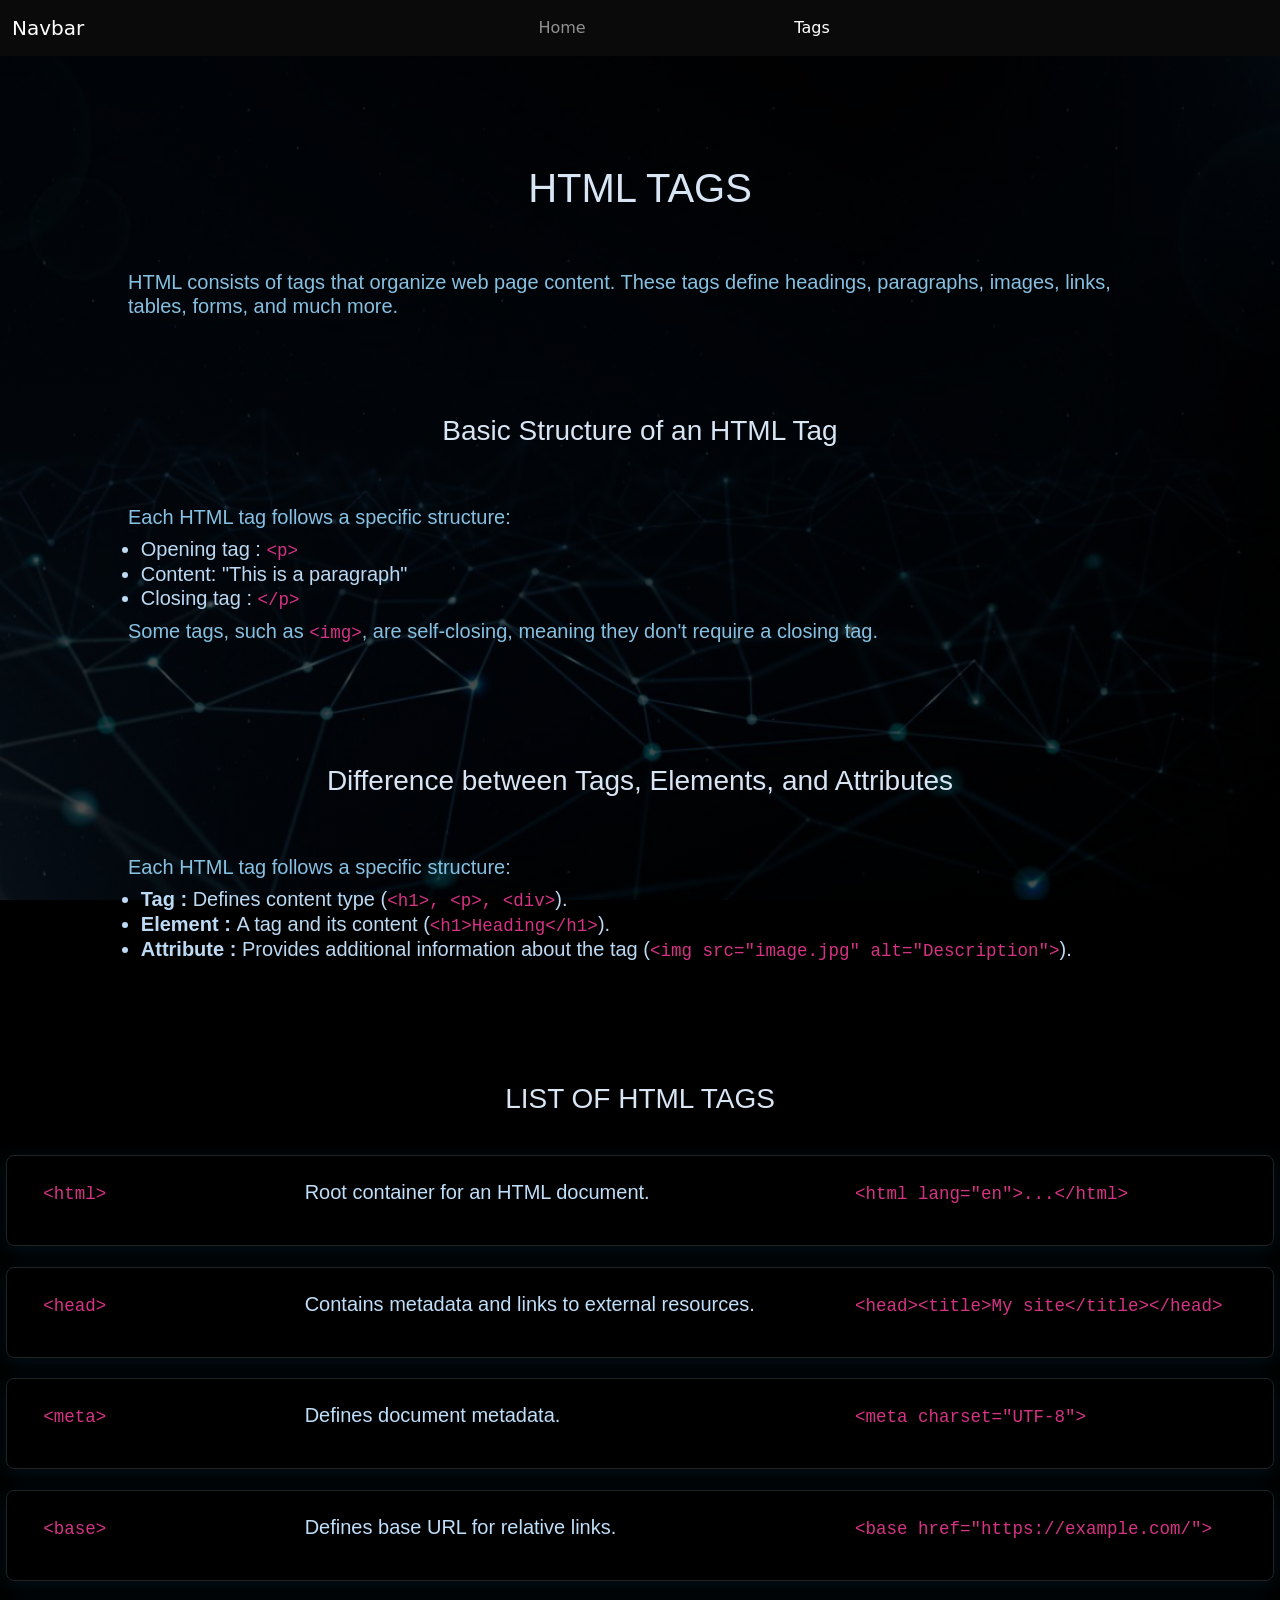
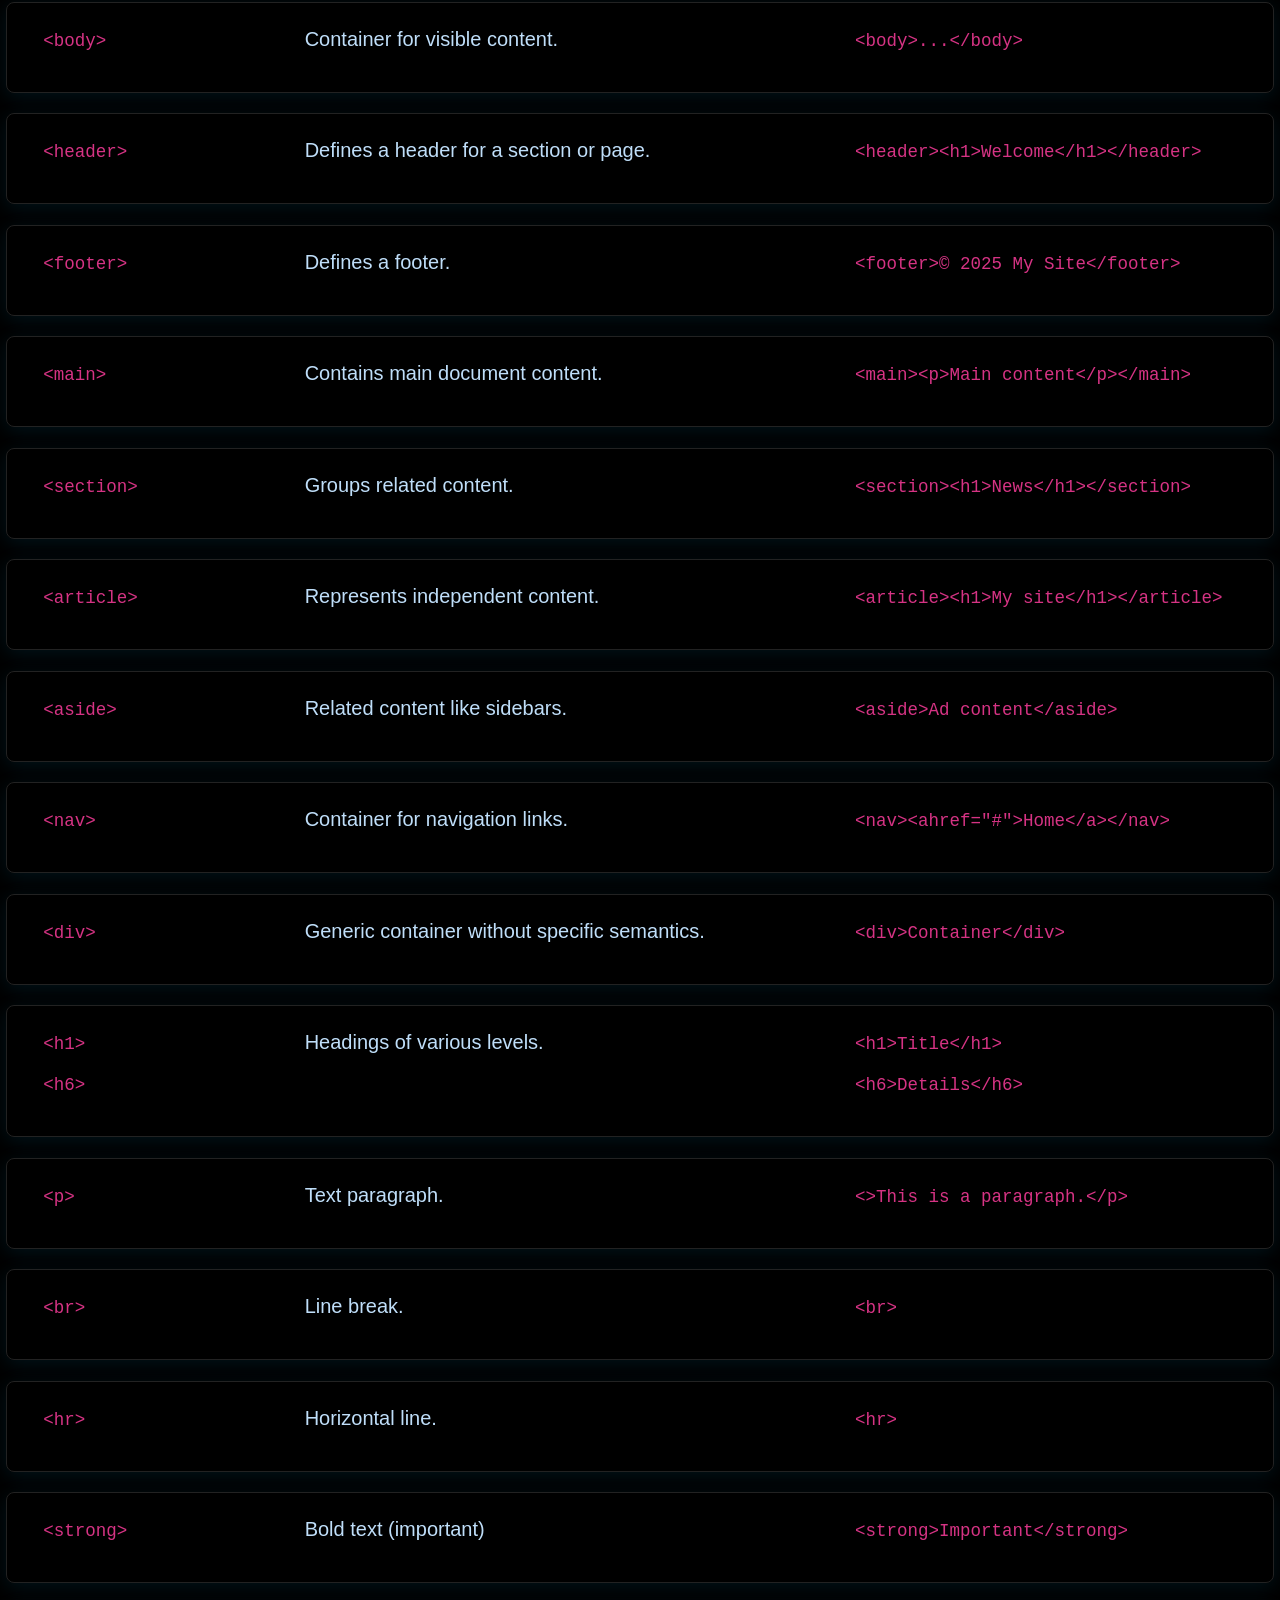
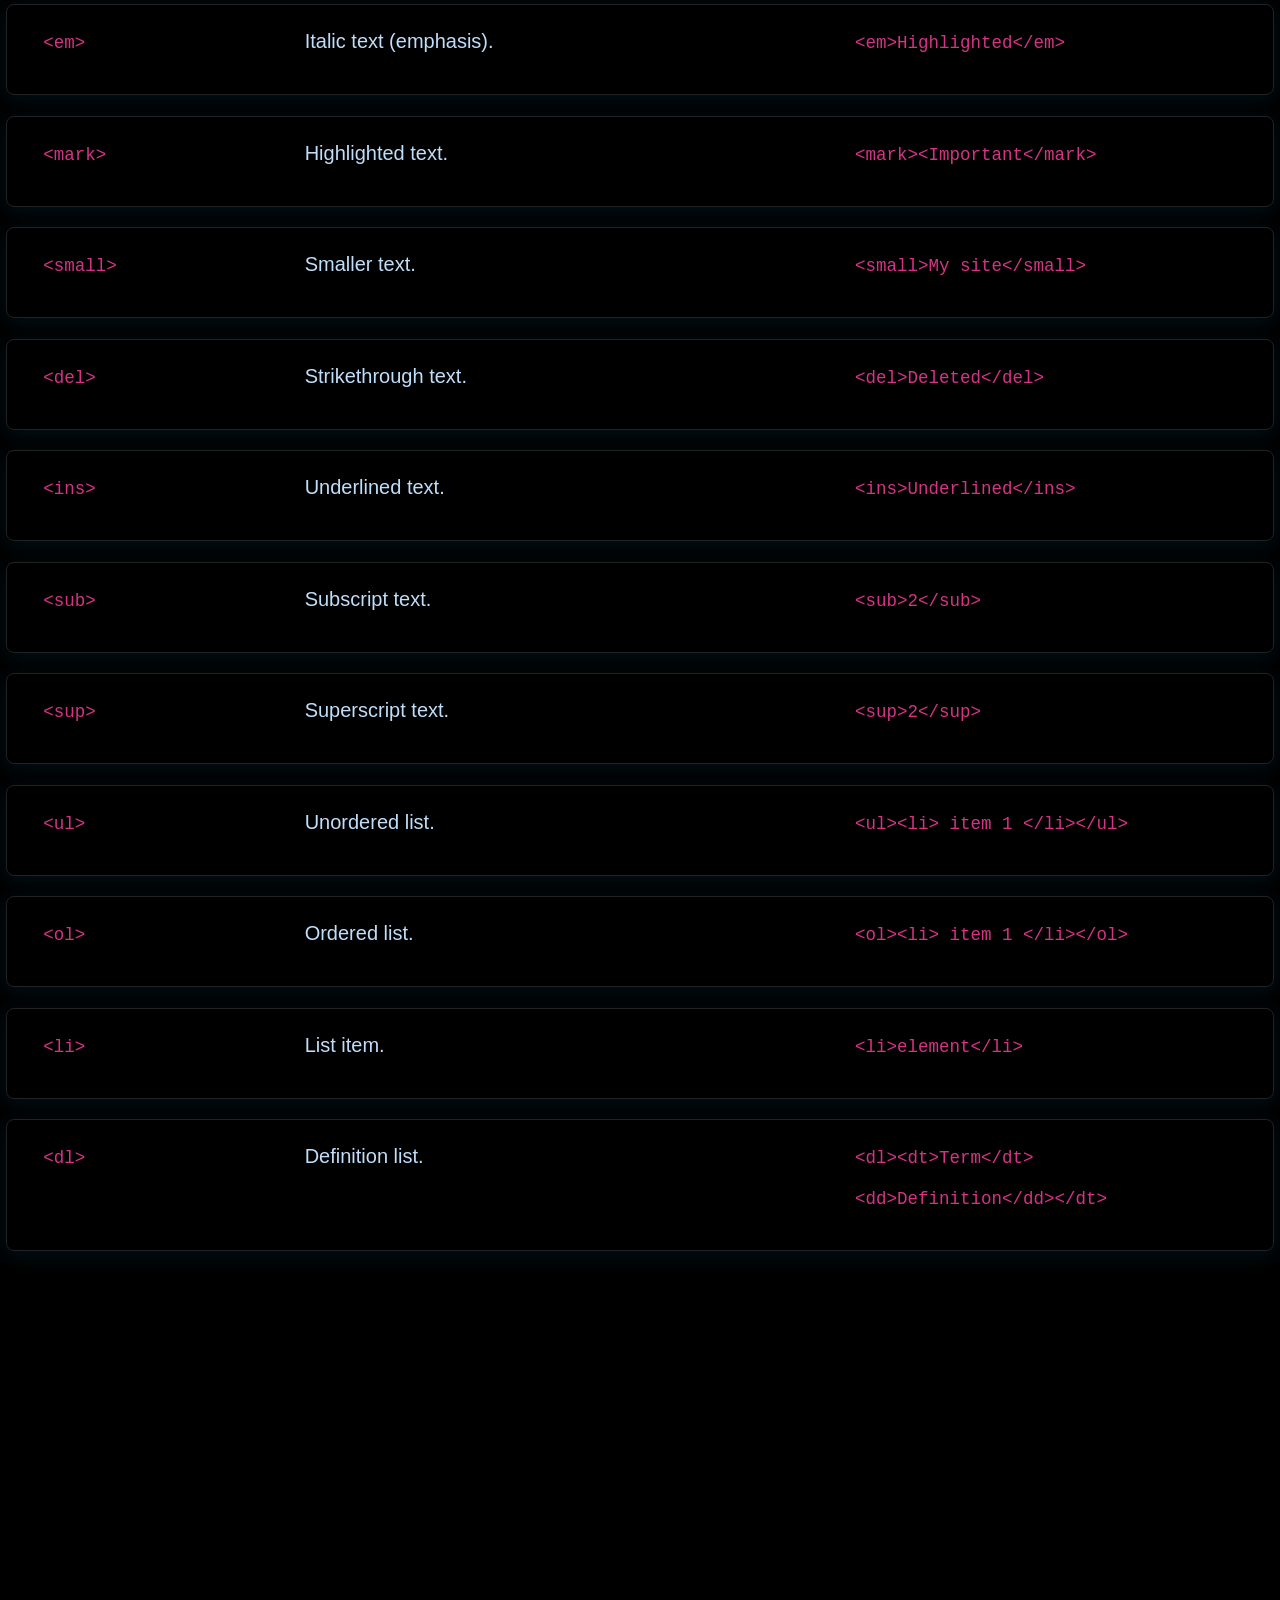
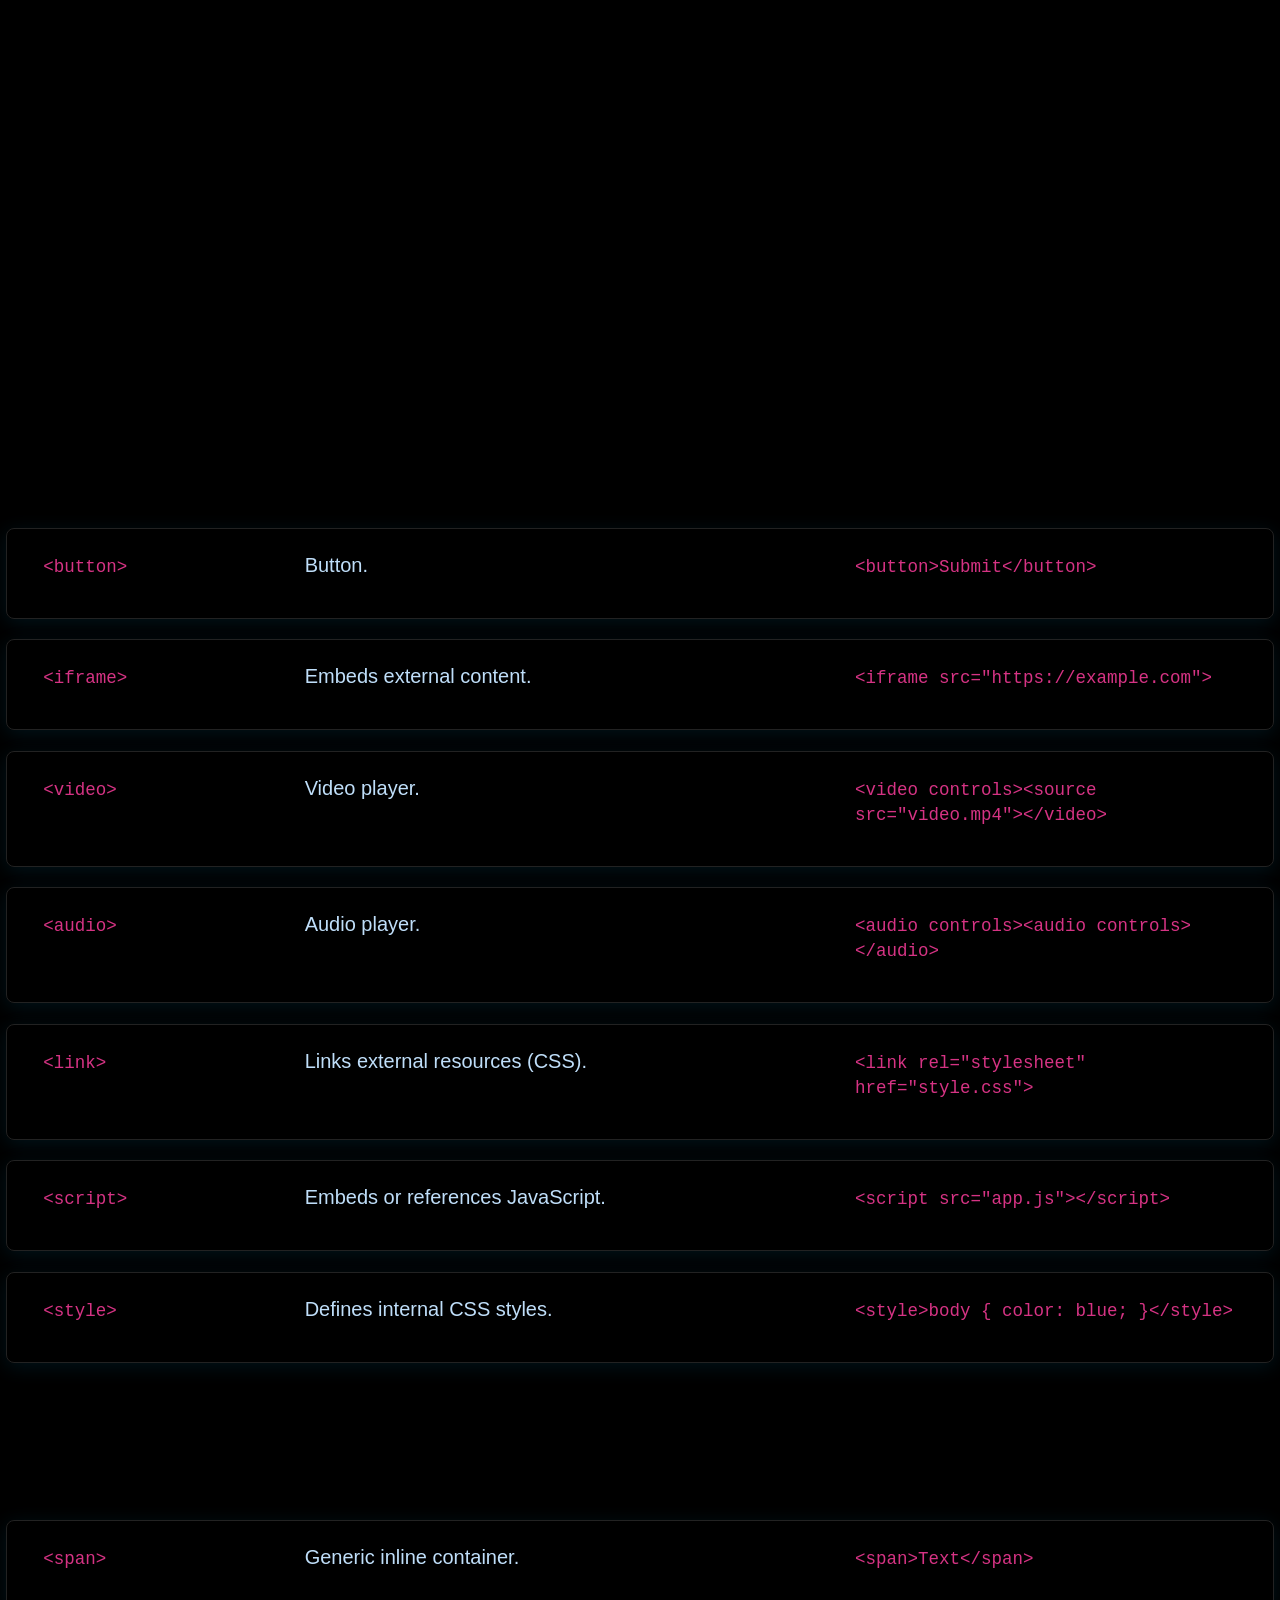
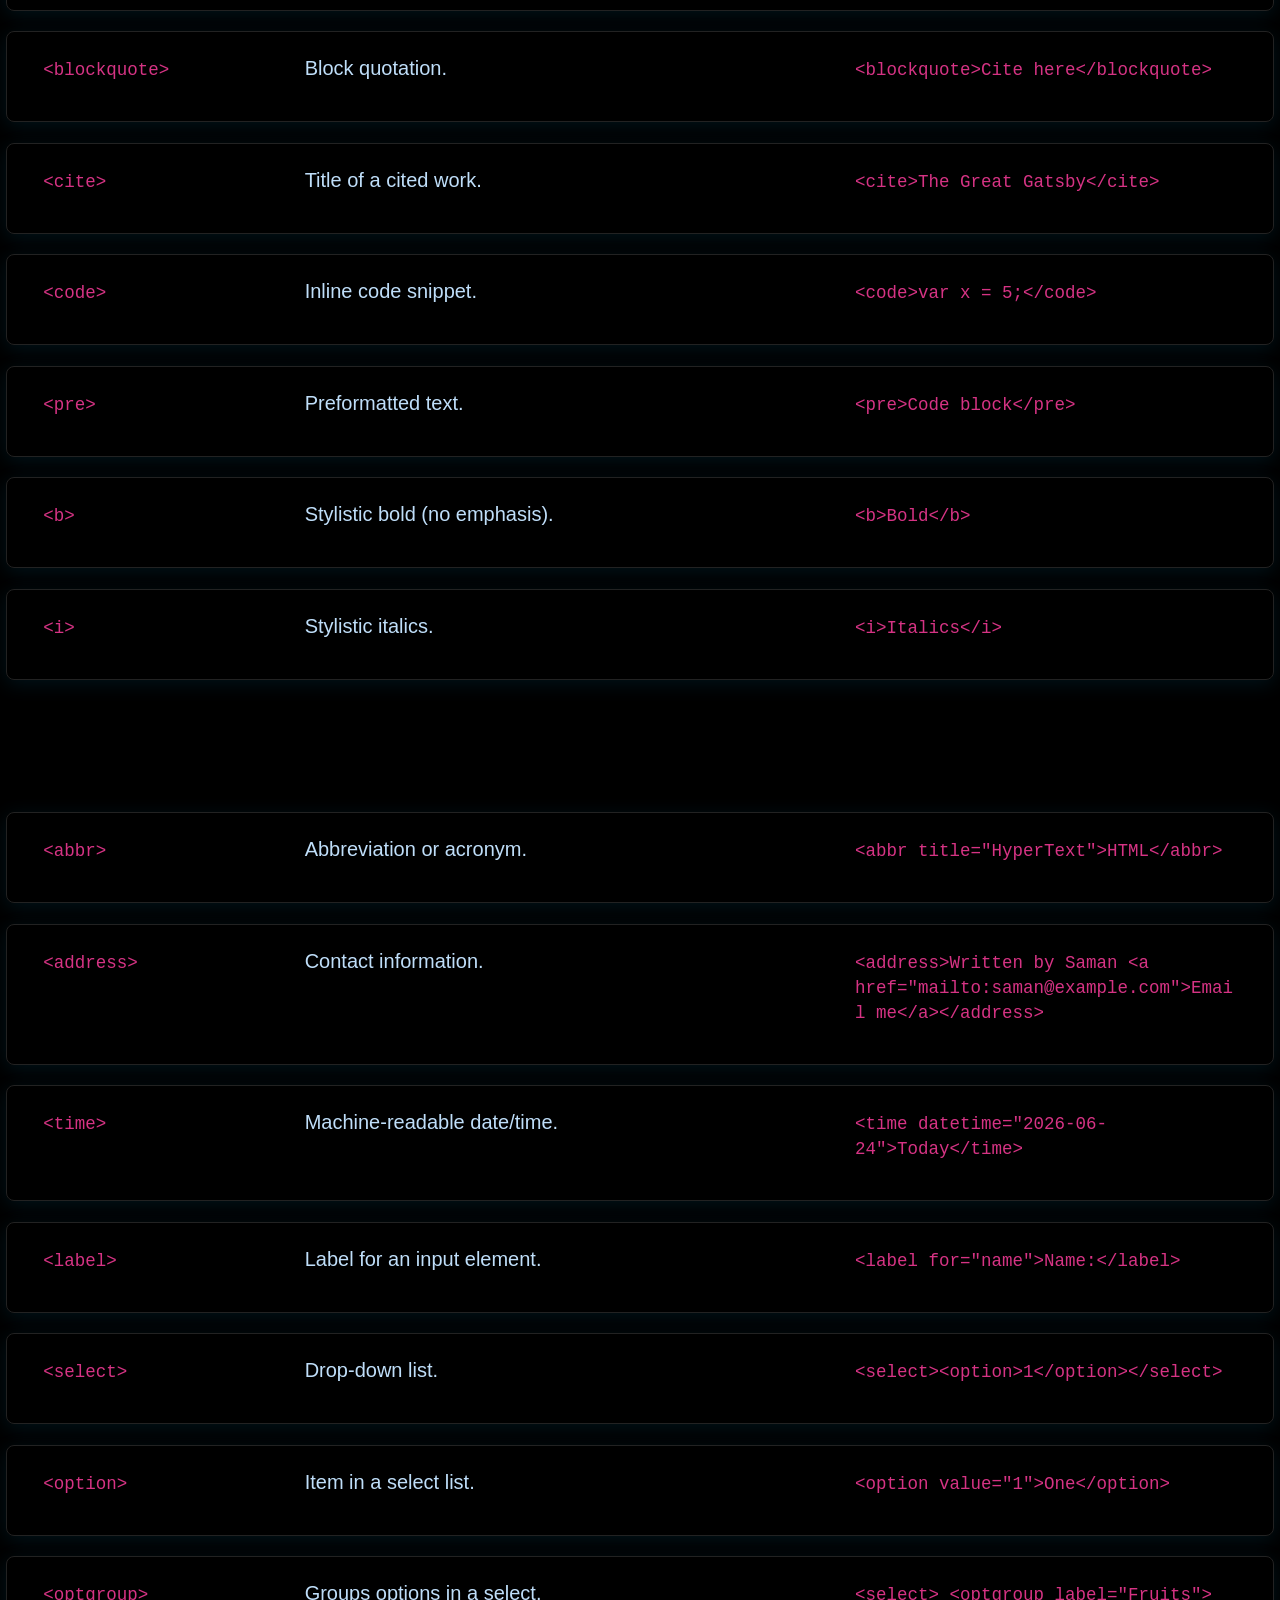
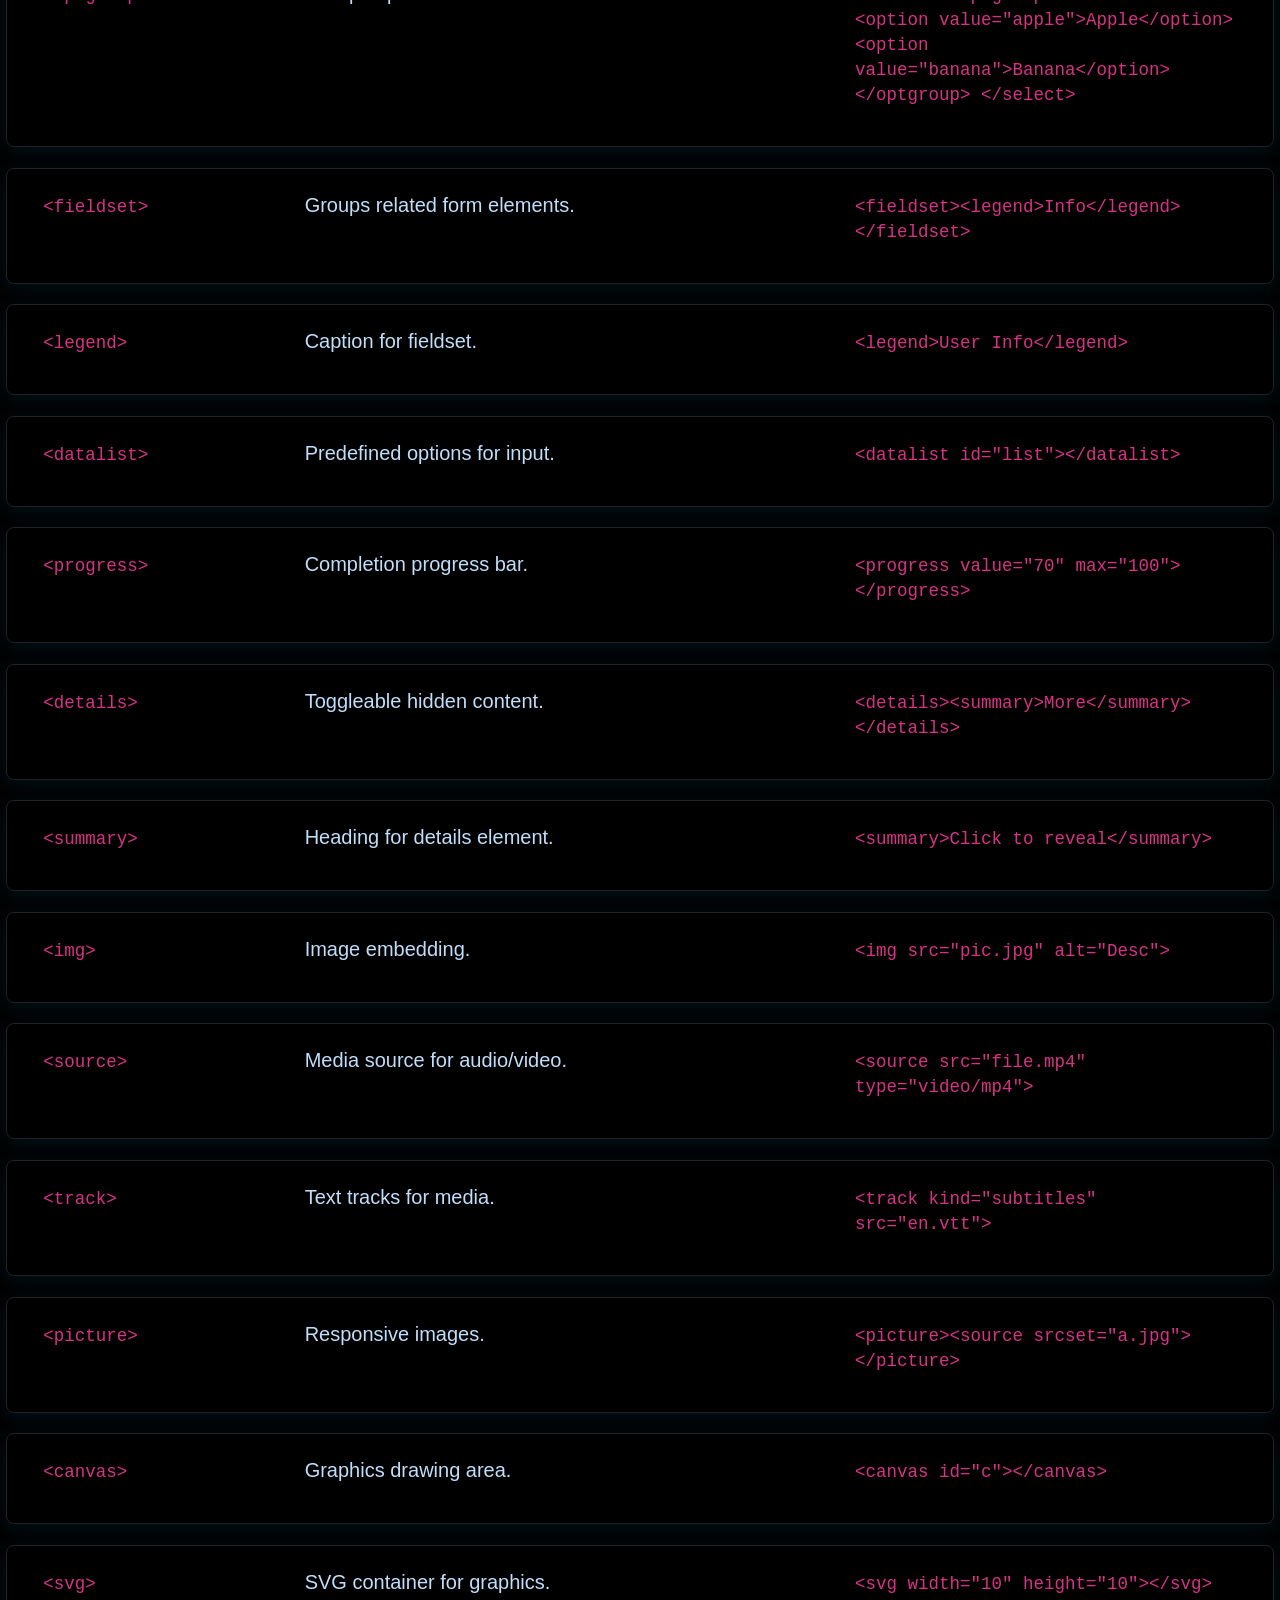
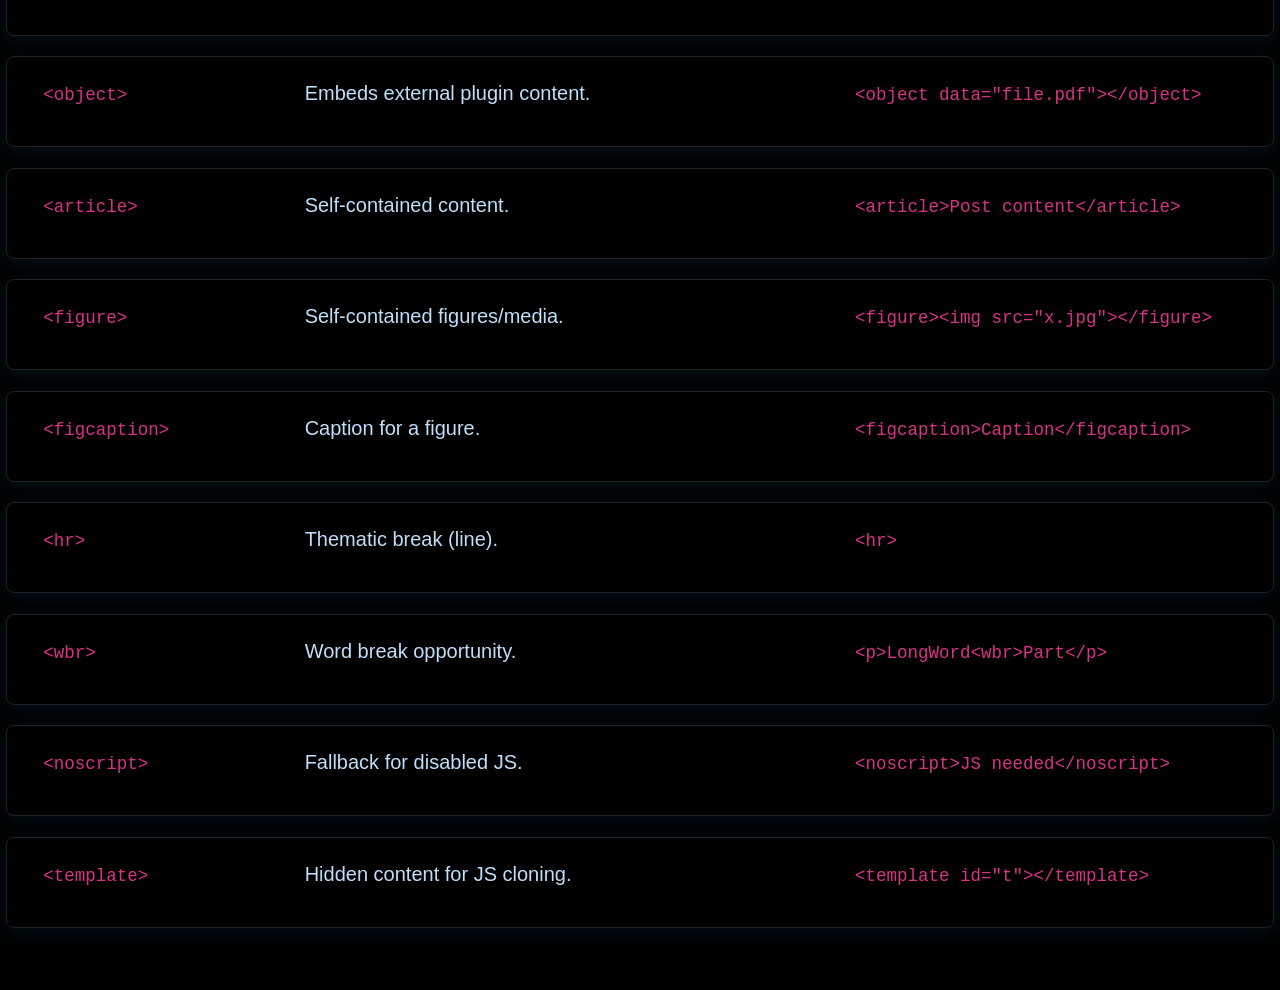
==== tags.html @ 02ecae85 "tag page" ====
<!DOCTYPE html>
<html lang="en">
<head>
    <meta charset="UTF-8">
    <meta name="viewport" content="width=device-width, initial-scale=1.0">
    <title>tags information</title>
    <link href="https://cdn.jsdelivr.net/npm/bootstrap@5.3.8/dist/css/bootstrap.min.css" rel="stylesheet" integrity="sha384-sRIl4kxILFvY47J16cr9ZwB07vP4J8+LH7qKQnuqkuIAvNWLzeN8tE5YBujZqJLB" crossorigin="anonymous">
    <link href="https://unpkg.com/aos@2.3.1/dist/aos.css" rel="stylesheet">
    <link rel="stylesheet" href="css/style.css">
</head>
<body class="tag-body">

    <nav class="navbar navbar-expand-lg navbar-dark my-custom-nav fixed-top">
    <div class="container-fluid">
        <a class="navbar-brand" href="#">Navbar</a>
        <button class="navbar-toggler" type="button" data-bs-toggle="collapse" data-bs-target="#navbarNav" aria-controls="navbarNav" aria-expanded="false" aria-label="Toggle navigation">
        <span class="navbar-toggler-icon"></span>
        </button>
        <div class="collapse navbar-collapse" id="navbarNav">
        <ul class="navbar-nav justify-content-around mx-auto nav-links-spaced">
            <li class="nav-item">
            <a class="nav-link" href="index.html">Home</a>
            </li>
            <li class="nav-item">
            <a  class="nav-link active" aria-current="page" href="#">Tags</a>
            </li>
        </ul>
        </div>
    </div>
    </nav>

<p class="h1 text-head-style">HTML TAGS</p>
<br>
<p class="h5 text-details-style">HTML consists of tags that organize web page content. These tags define headings, paragraphs, images, links, tables, forms, and much more.</p>

<br>

<p class="h3 text-head-style">Basic Structure of an HTML Tag</p>
<br>
<p class="h5 text-details-style">Each HTML tag follows a specific structure:</p>
<ul style="padding-left: 11%; color: rgb(188, 218, 244);" class="h5 text-details-style">
              <li>
                Opening tag : <code> &lt;p></code>
              </li>
              <li>
                Content: "This is a paragraph"
              </li>
              <li>
                Closing tag : <code> &lt;/p></code>
              </li>
</ul>
<p class="h5 text-details-style">Some tags, such as <code>&lt;img></code>, are self-closing, meaning they don't require a closing tag.</p>

<br>
<br>


<p class="h3 text-head-style">Difference between Tags, Elements, and Attributes</p>
<br>
<p class="h5 text-details-style">Each HTML tag follows a specific structure:</p>
<ul style="padding-left: 11%; color: rgb(188, 218, 244);" class="h5 text-details-style">
              <li>
                <b>Tag : </b> Defines content type (<code>&lt;h1>, &lt;p>, &lt;div></code>).
              </li>
              <li>
                <b>Element : </b> A tag and its content (<code>&lt;h1>Heading&lt;/h1></code>).
              </li>
              <li>
                <b>Attribute : </b>Provides additional information about the tag (<code>&lt;img src="image.jpg" alt="Description"></code>).
              </li>
</ul>

<br>
<br>

<p class="h3 text-head-style">LIST OF HTML TAGS</p>


 <div class="container-fluid">
     <div style="padding: 0.5%;">
     <div class="row glow-card-col p-4 rounded-3 h-100 h5" data-aos="zoom-in">
      <div class="col col-lg-2">
            <p ><code>&lt;html></code></p>	
       </div>
       <div class="col col-lg-6">
         <p class="text-details-style" style="color: rgb(191, 222, 249);">Root container for an HTML document.</p>
       </div>
       <div class="col col-lg-4">
         <p><code>&lt;html lang="en">...&lt;/html></code></p>
       </div>

     </div>
  </div>
  </div>

  

<div class="container-fluid">
  <div style="padding: 0.5%;">
    <div class="row glow-card-col p-4 rounded-3 h-100 h5" data-aos="zoom-in">
      <div class="col col-lg-2">
            <p ><code>&lt;head></code></p>	
       </div>
       <div class="col col-lg-6">
         <p class="text-details-style" style="color: rgb(191, 222, 249);">
            Contains metadata and links to external resources.
        </p>
       </div>
       <div class="col col-lg-4">
         <p><code>&lt;head>&lt;title>My site&lt;/title>&lt;/head></code></p>
       </div>

    </div>
  </div>

  </div>
  


  

<div class="container-fluid">
  <div style="padding: 0.5%;">
    <div class="row glow-card-col p-4 rounded-3 h-100 h5" data-aos="zoom-in">
      <div class="col col-lg-2">
            <p ><code>&lt;meta></code></p>	
       </div>
       <div class="col col-lg-6">
         <p class="text-details-style" style="color: rgb(191, 222, 249);">
           Defines document metadata.
        </p>
       </div>
       <div class="col col-lg-4">
         <p><code>&lt;meta charset="UTF-8"></code></p>
       </div>

    </div>
  </div>

  </div>
  

  
  

<div class="container-fluid">
  <div style="padding: 0.5%;">
    <div class="row glow-card-col p-4 rounded-3 h-100 h5" data-aos="zoom-in">
      <div class="col col-lg-2">
            <p ><code>&lt;base></code></p>	
       </div>
       <div class="col col-lg-6">
         <p class="text-details-style" style="color: rgb(191, 222, 249);">
            Defines base URL for relative links.
        </p>
       </div>
       <div class="col col-lg-4">
         <p><code>&lt;base href="https://example.com/"></code></p>
       </div>

    </div>
  </div>

  </div>
  

  
  

<div class="container-fluid">
  <div style="padding: 0.5%;">
    <div class="row glow-card-col p-4 rounded-3 h-100 h5" data-aos="zoom-in">
      <div class="col col-lg-2">
            <p ><code>&lt;body></code></p>	
       </div>
       <div class="col col-lg-6">
         <p class="text-details-style" style="color: rgb(191, 222, 249);">
            Container for visible content.
        </p>
       </div>
       <div class="col col-lg-4">
         <p><code>&lt;body>...&lt;/body></code></p>
       </div>

    </div>
  </div>

  </div>
  

  
  

<div class="container-fluid">
  <div style="padding: 0.5%;">
    <div class="row glow-card-col p-4 rounded-3 h-100 h5" data-aos="zoom-in">
      <div class="col col-lg-2">
            <p ><code>&lt;header></code></p>	
       </div>
       <div class="col col-lg-6">
         <p class="text-details-style" style="color: rgb(191, 222, 249);">
            Defines a header for a section or page.
        </p>
       </div>
       <div class="col col-lg-4">
         <p><code>&lt;header>&lt;h1>Welcome&lt;/h1>&lt;/header></code></p>
       </div>

    </div>
  </div>

  </div>
  

  
  

<div class="container-fluid">
  <div style="padding: 0.5%;">
    <div class="row glow-card-col p-4 rounded-3 h-100 h5" data-aos="zoom-in">
      <div class="col col-lg-2">
            <p ><code>&lt;footer></code></p>	
       </div>
       <div class="col col-lg-6">
         <p class="text-details-style" style="color: rgb(191, 222, 249);">
            Defines a footer.
        </p>
       </div>
       <div class="col col-lg-4">
         <p><code>&lt;footer>© 2025 My Site&lt;/footer></code></p>
       </div>

    </div>
  </div>

  </div>
  

  
  
        

<div class="container-fluid">
  <div style="padding: 0.5%;">
    <div class="row glow-card-col p-4 rounded-3 h-100 h5" data-aos="zoom-in">
      <div class="col col-lg-2">
            <p ><code>&lt;main></code></p>	
       </div>
       <div class="col col-lg-6">
         <p class="text-details-style" style="color: rgb(191, 222, 249);">
            Contains main document content.
       </div>
       <div class="col col-lg-4"> 
        <p><code>&lt;main>&lt;p>Main content&lt;/p>&lt;/main></code></p>
       </div>

    </div>
  </div>

  </div>
  

<div class="container-fluid">
  <div style="padding: 0.5%;">
    <div class="row glow-card-col p-4 rounded-3 h-100 h5" data-aos="zoom-in">
      <div class="col col-lg-2">
            <p ><code>&lt;section></code></p>	
       </div>
       <div class="col col-lg-6">
         <p class="text-details-style" style="color: rgb(191, 222, 249);">
            Groups related content.
        </p>
       </div>
       <div class="col col-lg-4">
         <p><code>&lt;section>&lt;h1>News&lt;/h1>&lt;/section></code></p>
       </div>

    </div>
  </div>

  </div>
  

<div class="container-fluid">
  <div style="padding: 0.5%;">
    <div class="row glow-card-col p-4 rounded-3 h-100 h5" data-aos="zoom-in">
      <div class="col col-lg-2">
            <p ><code>&lt;article></code></p>	
       </div>
       <div class="col col-lg-6">
         <p class="text-details-style" style="color: rgb(191, 222, 249);">
            Represents independent content.
        </p>
       </div>
       <div class="col col-lg-4">
         <p><code>&lt;article>&lt;h1>My site&lt;/h1>&lt;/article></code></p>
       </div>

    </div>
  </div>

  </div>
  

  
<div class="container-fluid">
  <div style="padding: 0.5%;">
    <div class="row glow-card-col p-4 rounded-3 h-100 h5" data-aos="zoom-in">
      <div class="col col-lg-2">
            <p ><code>&lt;aside></code></p>	
       </div>
       <div class="col col-lg-6">
         <p class="text-details-style" style="color: rgb(191, 222, 249);">
           Related content like sidebars.
        </p>
       </div>
       <div class="col col-lg-4">
         <p><code>&lt;aside>Ad content&lt;/aside></code></p>
       </div>

    </div>
  </div>

  </div>
  

  
<div class="container-fluid">
  <div style="padding: 0.5%;">
    <div class="row glow-card-col p-4 rounded-3 h-100 h5" data-aos="zoom-in">
      <div class="col col-lg-2">
            <p ><code>&lt;nav></code></p>	
       </div>
       <div class="col col-lg-6">
         <p class="text-details-style" style="color: rgb(191, 222, 249);">
            Container for navigation links.
        </p>
       </div>
       <div class="col col-lg-4">
         <p><code>&lt;nav>&lt;ahref="#">Home&lt;/a>&lt;/nav></code></p>
       </div>

    </div>
  </div>

  </div>
  

  
<div class="container-fluid">
  <div style="padding: 0.5%;">
    <div class="row glow-card-col p-4 rounded-3 h-100 h5" data-aos="zoom-in">
      <div class="col col-lg-2">
            <p ><code>&lt;div></code></p>	
       </div>
       <div class="col col-lg-6">
         <p class="text-details-style" style="color: rgb(191, 222, 249);">
            Generic container without specific semantics.
        </p>
       </div>
       <div class="col col-lg-4">
         <p><code>&lt;div>Container&lt;/div></code></p>
       </div>

    </div>
  </div>

  </div>
  

  
<div class="container-fluid">
  <div style="padding: 0.5%;">
    <div class="row glow-card-col p-4 rounded-3 h-100 h5" data-aos="zoom-in">
      <div class="col col-lg-2">
            <p ><code>&lt;h1></code></p>	
            <p ><code>&lt;h6></code></p>	
       </div>
       <div class="col col-lg-6">
         <p class="text-details-style" style="color: rgb(191, 222, 249);">
           Headings of various levels.	
        </p>
       </div>
       <div class="col col-lg-4">
         <p><code>&lt;h1>Title&lt;/h1></code></p>
         <p><code>&lt;h6>Details&lt;/h6></code></p>
       </div>

    </div>
  </div>

  </div>
  

  
<div class="container-fluid">
  <div style="padding: 0.5%;">
    <div class="row glow-card-col p-4 rounded-3 h-100 h5" data-aos="zoom-in">
      <div class="col col-lg-2">
            <p ><code>&lt;p></code></p>	
       </div>
       <div class="col col-lg-6">
         <p class="text-details-style" style="color: rgb(191, 222, 249);">
           Text paragraph.
        </p>
       </div>
       <div class="col col-lg-4">
         <p><code>&lt;>This is a paragraph.&lt;/p></code></p>
       </div>

    </div>
  </div>

  </div>
  

  
<div class="container-fluid">
  <div style="padding: 0.5%;">
    <div class="row glow-card-col p-4 rounded-3 h-100 h5" data-aos="zoom-in">
      <div class="col col-lg-2">
            <p ><code>&lt;br></code></p>	
       </div>
       <div class="col col-lg-6">
         <p class="text-details-style" style="color: rgb(191, 222, 249);">
            Line break.
        </p>
       </div>
       <div class="col col-lg-4">
            <p ><code>&lt;br></code></p>	
       </div>

    </div>
  </div>

  </div>
  

  
<div class="container-fluid">
  <div style="padding: 0.5%;">
    <div class="row glow-card-col p-4 rounded-3 h-100 h5" data-aos="zoom-in">
      <div class="col col-lg-2">
            <p ><code>&lt;hr></code></p>	
       </div>
       <div class="col col-lg-6">
         <p class="text-details-style" style="color: rgb(191, 222, 249);">
            Horizontal line.
        </p>
       </div>
       <div class="col col-lg-4">
            <p ><code>&lt;hr></code></p>
       </div>

    </div>
  </div>

  </div>
  

  
<div class="container-fluid">
  <div style="padding: 0.5%;">
    <div class="row glow-card-col p-4 rounded-3 h-100 h5" data-aos="zoom-in">
      <div class="col col-lg-2">
            <p ><code>&lt;strong></code></p>	
       </div>
       <div class="col col-lg-6">
         <p class="text-details-style" style="color: rgb(191, 222, 249);">
            Bold text (important)
        </p>
       </div>
       <div class="col col-lg-4">
         <p><code>&lt;strong>Important&lt;/strong></code></p>
       </div>

    </div>
  </div>

  </div>
  


<div class="container-fluid">
  <div style="padding: 0.5%;">
    <div class="row glow-card-col p-4 rounded-3 h-100 h5" data-aos="zoom-in">
      <div class="col col-lg-2">
            <p ><code>&lt;em></code></p>	
       </div>
       <div class="col col-lg-6">
         <p class="text-details-style" style="color: rgb(191, 222, 249);">
            	Italic text (emphasis).
        </p>
       </div>
       <div class="col col-lg-4">
         <p><code>&lt;em>Highlighted&lt;/em></code></p>
       </div>

    </div>
  </div>

  </div>
  


  

<div class="container-fluid">
  <div style="padding: 0.5%;">
    <div class="row glow-card-col p-4 rounded-3 h-100 h5" data-aos="zoom-in">
      <div class="col col-lg-2">
            <p ><code>&lt;mark></code></p>	
       </div>
       <div class="col col-lg-6">
         <p class="text-details-style" style="color: rgb(191, 222, 249);">
            Highlighted text.
        </p>
       </div>
       <div class="col col-lg-4">
         <p><code>&lt;mark>&lt;Important&lt;/mark></code></p>
       </div>

    </div>
  </div>

  </div>
  


  

<div class="container-fluid">
  <div style="padding: 0.5%;">
    <div class="row glow-card-col p-4 rounded-3 h-100 h5" data-aos="zoom-in">
      <div class="col col-lg-2">
            <p ><code>&lt;small></code></p>	
       </div>
       <div class="col col-lg-6">
         <p class="text-details-style" style="color: rgb(191, 222, 249);">
            Smaller text.
        </p>
       </div>
       <div class="col col-lg-4">
         <p><code>&lt;small>My site&lt;/small></code></p>
       </div>

    </div>
  </div>

  </div>
  


  

<div class="container-fluid">
  <div style="padding: 0.5%;">
    <div class="row glow-card-col p-4 rounded-3 h-100 h5" data-aos="zoom-in">
      <div class="col col-lg-2">
            <p ><code>&lt;del></code></p>	
       </div>
       <div class="col col-lg-6">
         <p class="text-details-style" style="color: rgb(191, 222, 249);">
            Strikethrough text.
        </p>
       </div>
       <div class="col col-lg-4">
         <p><code>&lt;del>Deleted&lt;/del></code></p>
       </div>

    </div>
  </div>

  </div>
  


  

<div class="container-fluid">
  <div style="padding: 0.5%;">
    <div class="row glow-card-col p-4 rounded-3 h-100 h5" data-aos="zoom-in">
      <div class="col col-lg-2">
            <p ><code>&lt;ins></code></p>	
       </div>
       <div class="col col-lg-6">
         <p class="text-details-style" style="color: rgb(191, 222, 249);">
            Underlined text.
        </p>
       </div>
       <div class="col col-lg-4">
         <p><code>&lt;ins>Underlined&lt;/ins></code></p>
       </div>

    </div>
  </div>

  </div>
  


  

<div class="container-fluid">
  <div style="padding: 0.5%;">
    <div class="row glow-card-col p-4 rounded-3 h-100 h5" data-aos="zoom-in">
      <div class="col col-lg-2">
            <p ><code>&lt;sub></code></p>	
       </div>
       <div class="col col-lg-6">
         <p class="text-details-style" style="color: rgb(191, 222, 249);">
            Subscript text.
        </p>
       </div>
       <div class="col col-lg-4">
         <p><code>&lt;sub>2&lt;/sub></code></p>
       </div>

    </div>
  </div>

  </div>
  


  

<div class="container-fluid">
  <div style="padding: 0.5%;">
    <div class="row glow-card-col p-4 rounded-3 h-100 h5" data-aos="zoom-in">
      <div class="col col-lg-2">
            <p ><code>&lt;sup></code></p>	
       </div>
       <div class="col col-lg-6">
         <p class="text-details-style" style="color: rgb(191, 222, 249);">
           Superscript text.
        </p>
       </div>
       <div class="col col-lg-4">
         <p><code>&lt;sup>2&lt;/sup></code></p>
       </div>

    </div>
  </div>

  </div>
  


  

<div class="container-fluid">
  <div style="padding: 0.5%;">
    <div class="row glow-card-col p-4 rounded-3 h-100 h5" data-aos="zoom-in">
      <div class="col col-lg-2">
            <p ><code>&lt;ul></code></p>	
       </div>
       <div class="col col-lg-6">
         <p class="text-details-style" style="color: rgb(191, 222, 249);">
           Unordered list.
        </p>
       </div>
       <div class="col col-lg-4">
         <p><code>&lt;ul>&lt;li> item 1 &lt;/li>&lt;/ul></code></p>
       </div>

    </div>
  </div>

  </div>
  


  

<div class="container-fluid">
  <div style="padding: 0.5%;">
    <div class="row glow-card-col p-4 rounded-3 h-100 h5" data-aos="zoom-in">
      <div class="col col-lg-2">
            <p ><code>&lt;ol></code></p>	
       </div>
       <div class="col col-lg-6">
         <p class="text-details-style" style="color: rgb(191, 222, 249);">
            Ordered list.
        </p>
       </div>
       <div class="col col-lg-4">
         <p><code>&lt;ol>&lt;li> item 1 &lt;/li>&lt;/ol></code></p>
       </div>

    </div>
  </div>

  </div>
  


  

<div class="container-fluid">
  <div style="padding: 0.5%;">
    <div class="row glow-card-col p-4 rounded-3 h-100 h5" data-aos="zoom-in">
      <div class="col col-lg-2">
            <p ><code>&lt;li></code></p>	
       </div>
       <div class="col col-lg-6">
         <p class="text-details-style" style="color: rgb(191, 222, 249);">
            List item.
        </p>
       </div>
       <div class="col col-lg-4">
         <p><code>&lt;li>element&lt;/li></code></p>
       </div>

    </div>
  </div>

  </div>
  


  

<div class="container-fluid">
  <div style="padding: 0.5%;">
    <div class="row glow-card-col p-4 rounded-3 h-100 h5" data-aos="zoom-in">
      <div class="col col-lg-2">
            <p ><code>&lt;dl></code></p>	
       </div>
       <div class="col col-lg-6">
         <p class="text-details-style" style="color: rgb(191, 222, 249);">
            Definition list.
        </p>
       </div>
       <div class="col col-lg-4">
         <p><code>&lt;dl>&lt;dt>Term&lt;/dt></code></p>
         <p><code>&lt;dd>Definition&lt;/dd>&lt;/dt></code></p>
       </div>

    </div>
  </div>

  </div>
  


  

<div class="container-fluid">
  <div style="padding: 0.5%;">
    <div class="row glow-card-col p-4 rounded-3 h-100 h5" data-aos="zoom-in">
      <div class="col col-lg-2">
            <p ><code>&lt;table></code></p>	
       </div>
       <div class="col col-lg-6">
         <p class="text-details-style" style="color: rgb(191, 222, 249);">
            Defines a table.
        </p>
       </div>
       <div class="col col-lg-4">
         <p><code>&lt;table>&lt;tr>&lt;td>Data&lt;/td>&lt;/tr>&lt;/table></code></p>
       </div>

    </div>
  </div>

  </div>
  


  

<div class="container-fluid">
  <div style="padding: 0.5%;">
    <div class="row glow-card-col p-4 rounded-3 h-100 h5" data-aos="zoom-in">
      <div class="col col-lg-2">
            <p ><code>&lt;tr></code></p>	
       </div>
       <div class="col col-lg-6">
         <p class="text-details-style" style="color: rgb(191, 222, 249);">
            Table row.
        </p>
       </div>
       <div class="col col-lg-4">
         <p><code>&lt;tr>&lt;td>Row 1&lt;/td>&lt;/tr></code></p>
       </div>

    </div>
  </div>

  </div>
  


  

<div class="container-fluid">
  <div style="padding: 0.5%;">
    <div class="row glow-card-col p-4 rounded-3 h-100 h5" data-aos="zoom-in">
      <div class="col col-lg-2">
            <p ><code>&lt;td></code></p>	
       </div>
       <div class="col col-lg-6">
         <p class="text-details-style" style="color: rgb(191, 222, 249);">
            Data cell.
        </p>
       </div>
       <div class="col col-lg-4">
         <p><code>&lt;td>Data cell.&lt;/td></code></p>
       </div>

    </div>
  </div>

  </div>
  


  

<div class="container-fluid">
  <div style="padding: 0.5%;">
    <div class="row glow-card-col p-4 rounded-3 h-100 h5" data-aos="zoom-in">
      <div class="col col-lg-2">
            <p ><code>&lt;th></code></p>	
       </div>
       <div class="col col-lg-6">
         <p class="text-details-style" style="color: rgb(191, 222, 249);">
            Header cell.
        </p>
       </div>
       <div class="col col-lg-4">
         <p><code>&lt;th>header&lt;/th></code></p>
       </div>

    </div>
  </div>

  </div>
  


  
<div class="container-fluid">
  <div style="padding: 0.5%;">
    <div class="row glow-card-col p-4 rounded-3 h-100 h5" data-aos="zoom-in">
      <div class="col col-lg-2">
            <p ><code>&lt;form></code></p>	
       </div>
       <div class="col col-lg-6">
         <p class="text-details-style" style="color: rgb(191, 222, 249);">
            Form container.
        </p>
       </div>
       <div class="col col-lg-4">
         <p><code>&lt;form> action="/submit" method="post">&lt;/form></code></p>
       </div>

    </div>
  </div>

  </div>
  

<div class="container-fluid">
  <div style="padding: 0.5%;">
    <div class="row glow-card-col p-4 rounded-3 h-100 h5" data-aos="zoom-in">
      <div class="col col-lg-2">
            <p ><code>&lt;input></code></p>	
       </div>
       <div class="col col-lg-6">
         <p class="text-details-style" style="color: rgb(191, 222, 249);">
            Input field.
        </p>
       </div>
       <div class="col col-lg-4">
         <p><code>&lt;input type="text" placeholder="Name"></code></p>
       </div>

    </div>
  </div>

  </div>
  

<div class="container-fluid">
  <div style="padding: 0.5%;">
    <div class="row glow-card-col p-4 rounded-3 h-100 h5" data-aos="zoom-in">
      <div class="col col-lg-2">
            <p ><code>&lt;textarea></code></p>	
       </div>
       <div class="col col-lg-6">
         <p class="text-details-style" style="color: rgb(191, 222, 249);">
           Multiline text field.
        </p>
       </div>
       <div class="col col-lg-4">
         <p><code>&lt;textarea>Type here&lt;/textarea></code></p>
       </div>

    </div>
  </div>

  </div>
  

<div class="container-fluid">
  <div style="padding: 0.5%;">
    <div class="row glow-card-col p-4 rounded-3 h-100 h5" data-aos="zoom-in">
      <div class="col col-lg-2">
            <p ><code>&lt;button></code></p>	
       </div>
       <div class="col col-lg-6">
         <p class="text-details-style" style="color: rgb(191, 222, 249);">
            Button.
        </p>
       </div>
       <div class="col col-lg-4">
         <p><code>&lt;button>Submit&lt;/button></code></p>
       </div>

    </div>
  </div>

  </div>
  

<div class="container-fluid">
  <div style="padding: 0.5%;">
    <div class="row glow-card-col p-4 rounded-3 h-100 h5" data-aos="zoom-in">
      <div class="col col-lg-2">
            <p ><code>&lt;iframe></code></p>	
       </div>
       <div class="col col-lg-6">
         <p class="text-details-style" style="color: rgb(191, 222, 249);">
            Embeds external content.
        </p>
       </div>
       <div class="col col-lg-4">
         <p><code>&lt;iframe src="https://example.com"></iframe></code></p>
       </div>

    </div>
  </div>

  </div>
  

<div class="container-fluid">
  <div style="padding: 0.5%;">
    <div class="row glow-card-col p-4 rounded-3 h-100 h5" data-aos="zoom-in">
      <div class="col col-lg-2">
            <p ><code>&lt;video></code></p>	
       </div>
       <div class="col col-lg-6">
         <p class="text-details-style" style="color: rgb(191, 222, 249);">
            Video player.
        </p>
       </div>
       <div class="col col-lg-4">
         <p><code>&lt;video controls>&lt;source src="video.mp4">&lt;/video></code></p>
       </div>

    </div>
  </div>

  </div>
  

<div class="container-fluid">
  <div style="padding: 0.5%;">
    <div class="row glow-card-col p-4 rounded-3 h-100 h5" data-aos="zoom-in">
      <div class="col col-lg-2">
            <p ><code>&lt;audio></code></p>	
       </div>
       <div class="col col-lg-6">
         <p class="text-details-style" style="color: rgb(191, 222, 249);">
            Audio player.
        </p>
       </div>
       <div class="col col-lg-4">
         <p><code>&lt;audio controls>&lt;audio controls>&lt;/audio></code></p>
       </div>

    </div>
  </div>

  </div>
  

<div class="container-fluid">
  <div style="padding: 0.5%;">
    <div class="row glow-card-col p-4 rounded-3 h-100 h5" data-aos="zoom-in">
      <div class="col col-lg-2">
            <p ><code>&lt;link></code></p>	
       </div>
       <div class="col col-lg-6">
         <p class="text-details-style" style="color: rgb(191, 222, 249);">
            Links external resources (CSS).
        </p>
       </div>
       <div class="col col-lg-4">
         <p><code>&lt;link rel="stylesheet" href="style.css"&gt;</code></p>
       </div>

    </div>
  </div>

  </div>
  

<div class="container-fluid">
  <div style="padding: 0.5%;">
    <div class="row glow-card-col p-4 rounded-3 h-100 h5" data-aos="zoom-in">
      <div class="col col-lg-2">
            <p ><code>&lt;script></code></p>	
       </div>
       <div class="col col-lg-6">
         <p class="text-details-style" style="color: rgb(191, 222, 249);">
           Embeds or references JavaScript.
        </p>
       </div>
       <div class="col col-lg-4">
        <p><code>&lt;script src="app.js"&gt;&lt;/script&gt;</code></p>
       </div>

    </div>
  </div>

  </div>
  

<div class="container-fluid">
  <div style="padding: 0.5%;">
    <div class="row glow-card-col p-4 rounded-3 h-100 h5" data-aos="zoom-in">
      <div class="col col-lg-2">
            <p ><code>&lt;style></code></p>	
       </div>
       <div class="col col-lg-6">
         <p class="text-details-style" style="color: rgb(191, 222, 249);">
            Defines internal CSS styles.
        </p>
       </div>
       <div class="col col-lg-4">
         <p><code>&lt;style&gt;body { color: blue; }&lt;/style&gt;</code></p>
       </div>

    </div>
  </div>

  </div>
  

<div class="container-fluid">
  <div style="padding: 0.5%;">
    <div class="row glow-card-col p-4 rounded-3 h-100 h5" data-aos="zoom-in">
      <div class="col col-lg-2">
            <p ><code>&lt;a></code></p>	
       </div>
       <div class="col col-lg-6">
         <p class="text-details-style" style="color: rgb(191, 222, 249);">
            Defines a hyperlink.
        </p>
       </div>
       <div class="col col-lg-4">
         <p><code>&lt;a href="https://google.com"&gt;Link&lt;/a&gt;</code></p>
       </div>

    </div>
  </div>

  </div>
  

<div class="container-fluid">
  <div style="padding: 0.5%;">
    <div class="row glow-card-col p-4 rounded-3 h-100 h5" data-aos="zoom-in">
      <div class="col col-lg-2">
            <p ><code>&lt;span></code></p>	
       </div>
       <div class="col col-lg-6">
         <p class="text-details-style" style="color: rgb(191, 222, 249);">
            Generic inline container.
        </p>
       </div>
       <div class="col col-lg-4">
         <p><code>&lt;span&gt;Text&lt;/span&gt;</code></p>
       </div>

    </div>
  </div>

  </div>
  

<div class="container-fluid">
  <div style="padding: 0.5%;">
    <div class="row glow-card-col p-4 rounded-3 h-100 h5" data-aos="zoom-in">
      <div class="col col-lg-2">
            <p ><code>&lt;blockquote></code></p>	
       </div>
       <div class="col col-lg-6">
         <p class="text-details-style" style="color: rgb(191, 222, 249);">
            Block quotation.
        </p>
       </div>
       <div class="col col-lg-4">
         <p><code>&lt;blockquote&gt;Cite here&lt;/blockquote&gt;</code></p>
       </div>

    </div>
  </div>

  </div>
  

<div class="container-fluid">
  <div style="padding: 0.5%;">
    <div class="row glow-card-col p-4 rounded-3 h-100 h5" data-aos="zoom-in">
      <div class="col col-lg-2">
            <p ><code>&lt;cite></code></p>	
       </div>
       <div class="col col-lg-6">
         <p class="text-details-style" style="color: rgb(191, 222, 249);">
            Title of a cited work.
        </p>
       </div>
       <div class="col col-lg-4">
         <p><code>&lt;cite&gt;The Great Gatsby&lt;/cite&gt;</code></p>
       </div>

    </div>
  </div>

  </div>
  

<div class="container-fluid">
  <div style="padding: 0.5%;">
    <div class="row glow-card-col p-4 rounded-3 h-100 h5" data-aos="zoom-in">
      <div class="col col-lg-2">
            <p ><code>&lt;code></code></p>	
       </div>
       <div class="col col-lg-6">
         <p class="text-details-style" style="color: rgb(191, 222, 249);">
            Inline code snippet.
        </p>
       </div>
       <div class="col col-lg-4">
         <p><code>&lt;code&gt;var x = 5;&lt;/code&gt;</code></p>
       </div>

    </div>
  </div>

  </div>
  

<div class="container-fluid">
  <div style="padding: 0.5%;">
    <div class="row glow-card-col p-4 rounded-3 h-100 h5" data-aos="zoom-in">
      <div class="col col-lg-2">
            <p ><code>&lt;pre></code></p>	
       </div>
       <div class="col col-lg-6">
         <p class="text-details-style" style="color: rgb(191, 222, 249);">
            Preformatted text.
        </p>
       </div>
       <div class="col col-lg-4">
         <p><code>&lt;pre&gt;Code block&lt;/pre&gt;</code></p>
       </div>

    </div>
  </div>

  </div>
  

<div class="container-fluid">
  <div style="padding: 0.5%;">
    <div class="row glow-card-col p-4 rounded-3 h-100 h5" data-aos="zoom-in">
      <div class="col col-lg-2">
            <p ><code>&lt;b></code></p>	
       </div>
       <div class="col col-lg-6">
         <p class="text-details-style" style="color: rgb(191, 222, 249);">
            Stylistic bold (no emphasis).
        </p>
       </div>
       <div class="col col-lg-4">
         <p><code>&lt;b&gt;Bold&lt;/b&gt;</code></p>
       </div>

    </div>
  </div>

  </div>
  

<div class="container-fluid">
  <div style="padding: 0.5%;">
    <div class="row glow-card-col p-4 rounded-3 h-100 h5" data-aos="zoom-in">
      <div class="col col-lg-2">
            <p ><code>&lt;i></code></p>	
       </div>
       <div class="col col-lg-6">
         <p class="text-details-style" style="color: rgb(191, 222, 249);">
            Stylistic italics.
        </p>
       </div>
       <div class="col col-lg-4">
         <p><code>&lt;i&gt;Italics&lt;/i&gt;</code></p>
       </div>

    </div>
  </div>

  </div>
  

<div class="container-fluid">
  <div style="padding: 0.5%;">
    <div class="row glow-card-col p-4 rounded-3 h-100 h5" data-aos="zoom-in">
      <div class="col col-lg-2">
            <p ><code>&lt;u></code></p>	
       </div>
       <div class="col col-lg-6">
         <p class="text-details-style" style="color: rgb(191, 222, 249);">
            Underlined text.
        </p>
       </div>
       <div class="col col-lg-4">
         <p><code>&lt;u&gt;Underline&lt;/u&gt;</code></p>
       </div>

    </div>
  </div>

  </div>
  

<div class="container-fluid">
  <div style="padding: 0.5%;">
    <div class="row glow-card-col p-4 rounded-3 h-100 h5" data-aos="zoom-in">
      <div class="col col-lg-2">
            <p ><code>&lt;abbr></code></p>	
       </div>
       <div class="col col-lg-6">
         <p class="text-details-style" style="color: rgb(191, 222, 249);">
            Abbreviation or acronym.
        </p>
       </div>
       <div class="col col-lg-4">
         <p><code>&lt;abbr title="HyperText"&gt;HTML&lt;/abbr&gt;</code></p>
       </div>

    </div>
  </div>

  </div>
  

<div class="container-fluid">
  <div style="padding: 0.5%;">
    <div class="row glow-card-col p-4 rounded-3 h-100 h5" data-aos="zoom-in">
      <div class="col col-lg-2">
            <p ><code>&lt;address></code></p>	
       </div>
       <div class="col col-lg-6">
         <p class="text-details-style" style="color: rgb(191, 222, 249);">
            Contact information.
        </p>
       </div>
       <div class="col col-lg-4">
         <p><code>&lt;address&gt;Written by Saman &lt;a href="mailto:saman@example.com"&gt;Email me&lt;/a&gt;&lt;/address&gt;</code></p>
       </div>

    </div>
  </div>

  </div>
  

<div class="container-fluid">
  <div style="padding: 0.5%;">
    <div class="row glow-card-col p-4 rounded-3 h-100 h5" data-aos="zoom-in">
      <div class="col col-lg-2">
            <p ><code>&lt;time></code></p>	
       </div>
       <div class="col col-lg-6">
         <p class="text-details-style" style="color: rgb(191, 222, 249);">
            Machine-readable date/time.
        </p>
       </div>
       <div class="col col-lg-4">
         <p><code>&lt;time datetime="2026-06-24"&gt;Today&lt;/time&gt;</code></p>
       </div>

    </div>
  </div>

  </div>
  

<div class="container-fluid">
  <div style="padding: 0.5%;">
    <div class="row glow-card-col p-4 rounded-3 h-100 h5" data-aos="zoom-in">
      <div class="col col-lg-2">
            <p ><code>&lt;label></code></p>	
       </div>
       <div class="col col-lg-6">
         <p class="text-details-style" style="color: rgb(191, 222, 249);">
            Label for an input element.
        </p>
       </div>
       <div class="col col-lg-4">
         <p><code>&lt;label for="name"&gt;Name:&lt;/label&gt;</code></p>
       </div>

    </div>
  </div>

  </div>
  

<div class="container-fluid">
  <div style="padding: 0.5%;">
    <div class="row glow-card-col p-4 rounded-3 h-100 h5" data-aos="zoom-in">
      <div class="col col-lg-2">
            <p ><code>&lt;select></code></p>	
       </div>
       <div class="col col-lg-6">
         <p class="text-details-style" style="color: rgb(191, 222, 249);">
            Drop-down list.
        </p>
       </div>
       <div class="col col-lg-4">
         <p><code>&lt;select&gt;&lt;option&gt;1&lt;/option&gt;&lt;/select&gt;</code></p>
       </div>

    </div>
  </div>

  </div>
  

<div class="container-fluid">
  <div style="padding: 0.5%;">
    <div class="row glow-card-col p-4 rounded-3 h-100 h5" data-aos="zoom-in">
      <div class="col col-lg-2">
            <p ><code>&lt;option></code></p>	
       </div>
       <div class="col col-lg-6">
         <p class="text-details-style" style="color: rgb(191, 222, 249);">
            Item in a select list.
        </p>
       </div>
       <div class="col col-lg-4">
         <p><code>&lt;option value="1"&gt;One&lt;/option&gt;</code></p>
       </div>

    </div>
  </div>

  </div>
  

<div class="container-fluid">
  <div style="padding: 0.5%;">
    <div class="row glow-card-col p-4 rounded-3 h-100 h5" data-aos="zoom-in">
      <div class="col col-lg-2">
            <p ><code>&lt;optgroup></code></p>	
       </div>
       <div class="col col-lg-6">
         <p class="text-details-style" style="color: rgb(191, 222, 249);">
            Groups options in a select.
        </p>
       </div>
       <div class="col col-lg-4">
         <p><code>&lt;select&gt; &lt;optgroup label="Fruits"&gt; &lt;option value="apple"&gt;Apple&lt;/option&gt; &lt;option value="banana"&gt;Banana&lt;/option&gt; &lt;/optgroup&gt; &lt;/select&gt;</code></p>
       </div>

    </div>
  </div>

  </div>
  

<div class="container-fluid">
  <div style="padding: 0.5%;">
    <div class="row glow-card-col p-4 rounded-3 h-100 h5" data-aos="zoom-in">
      <div class="col col-lg-2">
            <p ><code>&lt;fieldset></code></p>	
       </div>
       <div class="col col-lg-6">
         <p class="text-details-style" style="color: rgb(191, 222, 249);">
            Groups related form elements.
        </p>
       </div>
       <div class="col col-lg-4">
         <p><code>&lt;fieldset&gt;&lt;legend&gt;Info&lt;/legend&gt;&lt;/fieldset&gt;</code></p>
       </div>

    </div>
  </div>

  </div>
  

<div class="container-fluid">
  <div style="padding: 0.5%;">
    <div class="row glow-card-col p-4 rounded-3 h-100 h5" data-aos="zoom-in">
      <div class="col col-lg-2">
            <p ><code>&lt;legend></code></p>	
       </div>
       <div class="col col-lg-6">
         <p class="text-details-style" style="color: rgb(191, 222, 249);">
            Caption for fieldset.
        </p>
       </div>
       <div class="col col-lg-4">
         <p><code>&lt;legend&gt;User Info&lt;/legend&gt;</code></p>
       </div>

    </div>
  </div>

  </div>
  

<div class="container-fluid">
  <div style="padding: 0.5%;">
    <div class="row glow-card-col p-4 rounded-3 h-100 h5" data-aos="zoom-in">
      <div class="col col-lg-2">
            <p ><code>&lt;datalist></code></p>	
       </div>
       <div class="col col-lg-6">
         <p class="text-details-style" style="color: rgb(191, 222, 249);">
            Predefined options for input.
        </p>
       </div>
       <div class="col col-lg-4">
         <p><code>&lt;datalist id="list"&gt;&lt;/datalist&gt;</code></p>
       </div>

    </div>
  </div>

  </div>
  

<div class="container-fluid">
  <div style="padding: 0.5%;">
    <div class="row glow-card-col p-4 rounded-3 h-100 h5" data-aos="zoom-in">
      <div class="col col-lg-2">
            <p ><code>&lt;progress></code></p>	
       </div>
       <div class="col col-lg-6">
         <p class="text-details-style" style="color: rgb(191, 222, 249);">
            Completion progress bar.
        </p>
       </div>
       <div class="col col-lg-4">
         <p><code>&lt;progress value="70" max="100"&gt;&lt;/progress&gt;</code></p>
       </div>

    </div>
  </div>

  </div>
  

<div class="container-fluid">
  <div style="padding: 0.5%;">
    <div class="row glow-card-col p-4 rounded-3 h-100 h5" data-aos="zoom-in">
      <div class="col col-lg-2">
            <p ><code>&lt;details></code></p>	
       </div>
       <div class="col col-lg-6">
         <p class="text-details-style" style="color: rgb(191, 222, 249);">
            Toggleable hidden content.
        </p>
       </div>
       <div class="col col-lg-4">
         <p><code>&lt;details&gt;&lt;summary&gt;More&lt;/summary&gt;&lt;/details&gt;</code></p>
       </div>

    </div>
  </div>

  </div>
  

<div class="container-fluid">
  <div style="padding: 0.5%;">
    <div class="row glow-card-col p-4 rounded-3 h-100 h5" data-aos="zoom-in">
      <div class="col col-lg-2">
            <p ><code>&lt;summary></code></p>	
       </div>
       <div class="col col-lg-6">
         <p class="text-details-style" style="color: rgb(191, 222, 249);">
            Heading for details element.
        </p>
       </div>
       <div class="col col-lg-4">
         <p><code>&lt;summary&gt;Click to reveal&lt;/summary&gt;</code></p>
       </div>

    </div>
  </div>

  </div>
  

<div class="container-fluid">
  <div style="padding: 0.5%;">
    <div class="row glow-card-col p-4 rounded-3 h-100 h5" data-aos="zoom-in">
      <div class="col col-lg-2">
            <p ><code>&lt;img></code></p>	
       </div>
       <div class="col col-lg-6">
         <p class="text-details-style" style="color: rgb(191, 222, 249);">
            Image embedding.
        </p>
       </div>
       <div class="col col-lg-4">
         <p><code>&lt;img src="pic.jpg" alt="Desc"&gt;</code></p>
       </div>

    </div>
  </div>

  </div>
  

<div class="container-fluid">
  <div style="padding: 0.5%;">
    <div class="row glow-card-col p-4 rounded-3 h-100 h5" data-aos="zoom-in">
      <div class="col col-lg-2">
            <p ><code>&lt;source></code></p>	
       </div>
       <div class="col col-lg-6">
         <p class="text-details-style" style="color: rgb(191, 222, 249);">
            Media source for audio/video.
        </p>
       </div>
       <div class="col col-lg-4">
         <p><code>&lt;source src="file.mp4" type="video/mp4"&gt;</code></p>
       </div>

    </div>
  </div>

  </div>
  

<div class="container-fluid">
  <div style="padding: 0.5%;">
    <div class="row glow-card-col p-4 rounded-3 h-100 h5" data-aos="zoom-in">
      <div class="col col-lg-2">
            <p ><code>&lt;track></code></p>	
       </div>
       <div class="col col-lg-6">
         <p class="text-details-style" style="color: rgb(191, 222, 249);">
            Text tracks for media.
        </p>
       </div>
       <div class="col col-lg-4">
         <p><code>&lt;track kind="subtitles" src="en.vtt"&gt;</code></p>
       </div>

    </div>
  </div>

  </div>
  

<div class="container-fluid">
  <div style="padding: 0.5%;">
    <div class="row glow-card-col p-4 rounded-3 h-100 h5" data-aos="zoom-in">
      <div class="col col-lg-2">
            <p ><code>&lt;picture></code></p>	
       </div>
       <div class="col col-lg-6">
         <p class="text-details-style" style="color: rgb(191, 222, 249);">
            Responsive images.
        </p>
       </div>
       <div class="col col-lg-4">
         <p><code>&lt;picture&gt;&lt;source srcset="a.jpg"&gt;&lt;/picture&gt;</code></p>
       </div>

    </div>
  </div>

  </div>
  

<div class="container-fluid">
  <div style="padding: 0.5%;">
    <div class="row glow-card-col p-4 rounded-3 h-100 h5" data-aos="zoom-in">
      <div class="col col-lg-2">
            <p ><code>&lt;canvas></code></p>	
       </div>
       <div class="col col-lg-6">
         <p class="text-details-style" style="color: rgb(191, 222, 249);">
            Graphics drawing area.
        </p>
       </div>
       <div class="col col-lg-4">
         <p><code>&lt;canvas id="c"&gt;&lt;/canvas&gt;</code></p>
       </div>

    </div>
  </div>

  </div>
  

  
<div class="container-fluid">
  <div style="padding: 0.5%;">
    <div class="row glow-card-col p-4 rounded-3 h-100 h5" data-aos="zoom-in">
      <div class="col col-lg-2">
            <p ><code>&lt;svg></code></p>	
       </div>
       <div class="col col-lg-6">
         <p class="text-details-style" style="color: rgb(191, 222, 249);">
            SVG container for graphics.
        </p>
       </div>
       <div class="col col-lg-4">
         <p><code>&lt;svg width="10" height="10"&gt;&lt;/svg&gt;</code></p>
       </div>

    </div>
  </div>

  </div>
  

<div class="container-fluid">
  <div style="padding: 0.5%;">
    <div class="row glow-card-col p-4 rounded-3 h-100 h5" data-aos="zoom-in">
      <div class="col col-lg-2">
            <p ><code>&lt;object></code></p>	
       </div>
       <div class="col col-lg-6">
         <p class="text-details-style" style="color: rgb(191, 222, 249);">
            Embeds external plugin content.
        </p>
       </div>
       <div class="col col-lg-4">
         <p><code>&lt;object data="file.pdf"&gt;&lt;/object&gt;</code></p>
       </div>

    </div>
  </div>

  </div>
  

<div class="container-fluid">
  <div style="padding: 0.5%;">
    <div class="row glow-card-col p-4 rounded-3 h-100 h5" data-aos="zoom-in">
      <div class="col col-lg-2">
            <p ><code>&lt;article></code></p>	
       </div>
       <div class="col col-lg-6">
         <p class="text-details-style" style="color: rgb(191, 222, 249);">
            Self-contained content.
        </p>
       </div>
       <div class="col col-lg-4">
         <p><code>&lt;article&gt;Post content&lt;/article&gt;</code></p>
       </div>

    </div>
  </div>

  </div>
  

<div class="container-fluid">
  <div style="padding: 0.5%;">
    <div class="row glow-card-col p-4 rounded-3 h-100 h5" data-aos="zoom-in">
      <div class="col col-lg-2">
            <p ><code>&lt;figure></code></p>	
       </div>
       <div class="col col-lg-6">
         <p class="text-details-style" style="color: rgb(191, 222, 249);">
            Self-contained figures/media.
        </p>
       </div>
       <div class="col col-lg-4">
         <p><code>&lt;figure&gt;&lt;img src="x.jpg"&gt;&lt;/figure&gt;</code></p>
       </div>

    </div>
  </div>

  </div>
  

<div class="container-fluid">
  <div style="padding: 0.5%;">
    <div class="row glow-card-col p-4 rounded-3 h-100 h5" data-aos="zoom-in">
      <div class="col col-lg-2">
            <p ><code>&lt;figcaption></code></p>	
       </div>
       <div class="col col-lg-6">
         <p class="text-details-style" style="color: rgb(191, 222, 249);">
            Caption for a figure.
        </p>
       </div>
       <div class="col col-lg-4">
         <p><code>&lt;figcaption&gt;Caption&lt;/figcaption&gt;</code></p>
       </div>

    </div>
  </div>

  </div>
  

  
<div class="container-fluid">
  <div style="padding: 0.5%;">
    <div class="row glow-card-col p-4 rounded-3 h-100 h5" data-aos="zoom-in">
      <div class="col col-lg-2">
            <p ><code>&lt;hr></code></p>	
       </div>
       <div class="col col-lg-6">
         <p class="text-details-style" style="color: rgb(191, 222, 249);">
            Thematic break (line).
        </p>
       </div>
       <div class="col col-lg-4">
         <p><code>&lt;hr&gt;</code></p>
       </div>

    </div>
  </div>

  </div>
  

<div class="container-fluid">
  <div style="padding: 0.5%;">
    <div class="row glow-card-col p-4 rounded-3 h-100 h5" data-aos="zoom-in">
      <div class="col col-lg-2">
            <p ><code>&lt;wbr></code></p>	
       </div>
       <div class="col col-lg-6">
         <p class="text-details-style" style="color: rgb(191, 222, 249);">
            Word break opportunity.
        </p>
       </div>
       <div class="col col-lg-4">
         <p><code>&lt;p&gt;LongWord&lt;wbr&gt;Part&lt;/p&gt;</code></p>
       </div>

    </div>
  </div>

  </div>
  

<div class="container-fluid">
  <div style="padding: 0.5%;">
    <div class="row glow-card-col p-4 rounded-3 h-100 h5" data-aos="zoom-in">
      <div class="col col-lg-2">
            <p ><code>&lt;noscript></code></p>	
       </div>
       <div class="col col-lg-6">
         <p class="text-details-style" style="color: rgb(191, 222, 249);">
            Fallback for disabled JS.
        </p>
       </div>
       <div class="col col-lg-4">
         <p><code>&lt;noscript&gt;JS needed&lt;/noscript&gt;</code></p>
       </div>

    </div>
  </div>

  </div>
  

<div class="container-fluid">
  <div style="padding: 0.5%;">
    <div class="row glow-card-col p-4 rounded-3 h-100 h5" data-aos="zoom-in">
      <div class="col col-lg-2">
            <p ><code>&lt;template></code></p>	
       </div>
       <div class="col col-lg-6">
         <p class="text-details-style" style="color: rgb(191, 222, 249);">
            Hidden content for JS cloning.
        </p>
       </div>
       <div class="col col-lg-4">
         <p><code>&lt;template id="t"&gt;&lt;/template&gt;</code></p>
       </div>

    </div>
  </div>

  </div>
  


  
  
<br>
<br>


<script src="https://cdn.jsdelivr.net/npm/bootstrap@5.3.8/dist/js/bootstrap.bundle.min.js" integrity="sha384-FKyoEForCGlyvwx9Hj09JcYn3nv7wiPVlz7YYwJrWVcXK/BmnVDxM+D2scQbITxI" crossorigin="anonymous"></script>
<script src="https://unpkg.com/aos@2.3.1/dist/aos.js"></script>
<script>
  AOS.init();
</script>    
</body>
</html>
---- css/style.css ----
body{
    background-color: black;
    padding-top: 100px;
}

.my-custom-nav{
    background-color: #0A0A0A;
    transition: box-shadow 0.8s cubic-bezier(0.4, 0, 0.2, 1)
}
.nav-links-spaced{
    width: 100%;
    max-width: 500px;
}
.my-custom-nav:hover{
    box-shadow: 0 4px 20px 0 rgba(77, 150, 252, 0.4);
}
.text-head-style{
    color: #d8e5f4;
    font-family: Impact, Haettenschweiler, 'Arial Narrow Bold', sans-serif;
    text-align: center;
    padding-bottom: 2%;
    padding-top: 5%;
}

.text-details-style{
    color: #87c1e2;
    padding-left: 10%;
    padding-right: 10%;
    font-family: Impact, Haettenschweiler, 'Arial Narrow Bold', sans-serif;
}
.glow-card-col {
    border: 1px solid #222222; 
    box-shadow: 0 4px 20px rgba(0, 183, 255, 0.1);
    transition: box-shadow 0.3s ease, transform 0.3s ease;
}

.glow-card-col:hover {
    box-shadow: 0 6px 25px rgba(82, 180, 241, 0.18);
}
.incard-text-style{
    color: #c2d8e4;
}
.incard-head-style{
    color: #c1e9f7;
    font-size: 150%;
    font-family: Impact, Haettenschweiler, 'Arial Narrow Bold', sans-serif;
    text-align: center;

}
.blend-to-background {
    -webkit-mask-image: radial-gradient(circle, rgba(0,0,0,1) 40%, rgba(0,0,0,0) 90%);
    mask-image: radial-gradient(circle, rgba(0,0,0,1) 40%, rgba(0,0,0,0) 90%);
    
    mix-blend-mode: screen; 
    
}

.tag-body{
    background-image: linear-gradient(rgba(0, 0, 0, 0.7), rgba(0, 0, 0, 0.7)),url('/assets/bg2.jpg');
    background-size: cover;      
    background-position: center;    
    background-repeat: no-repeat;   
    background-attachment: fixed;   
    background-color: black;
    min-height: 100vh;
    margin: 0;
}
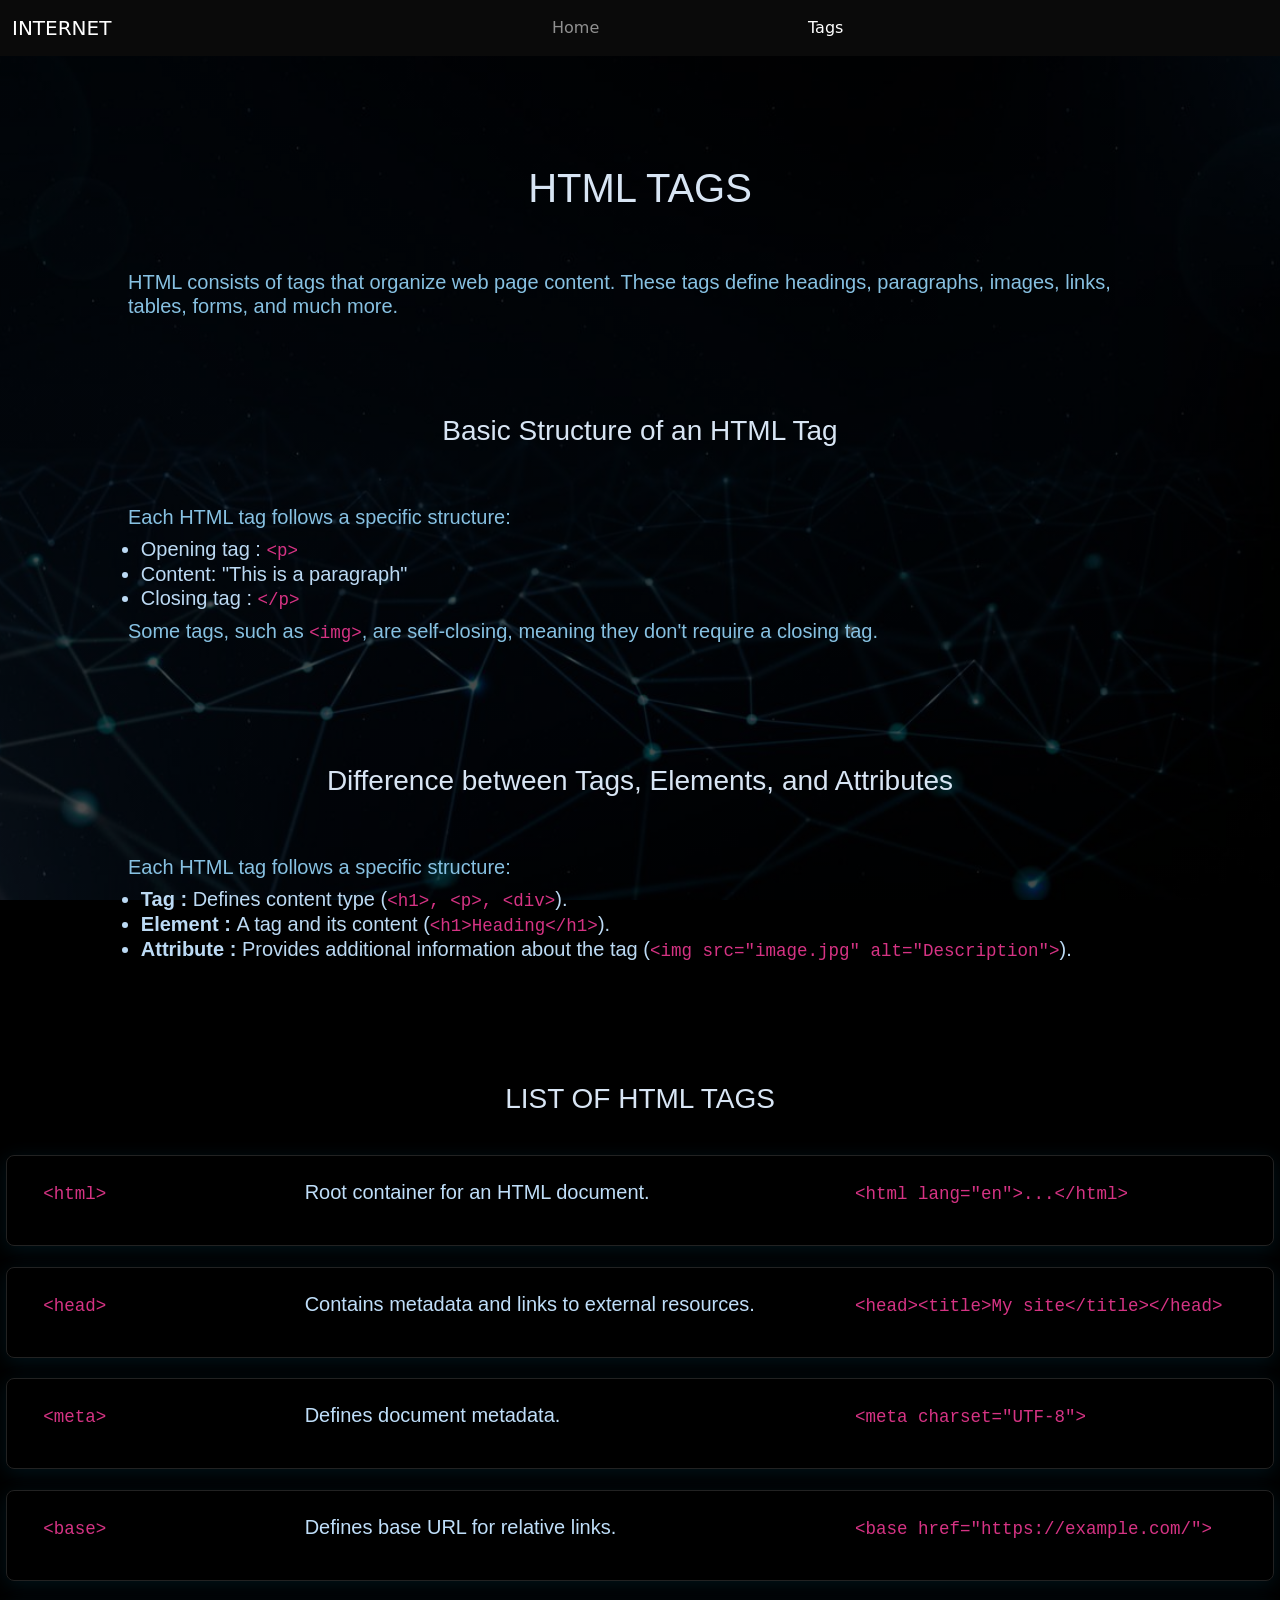
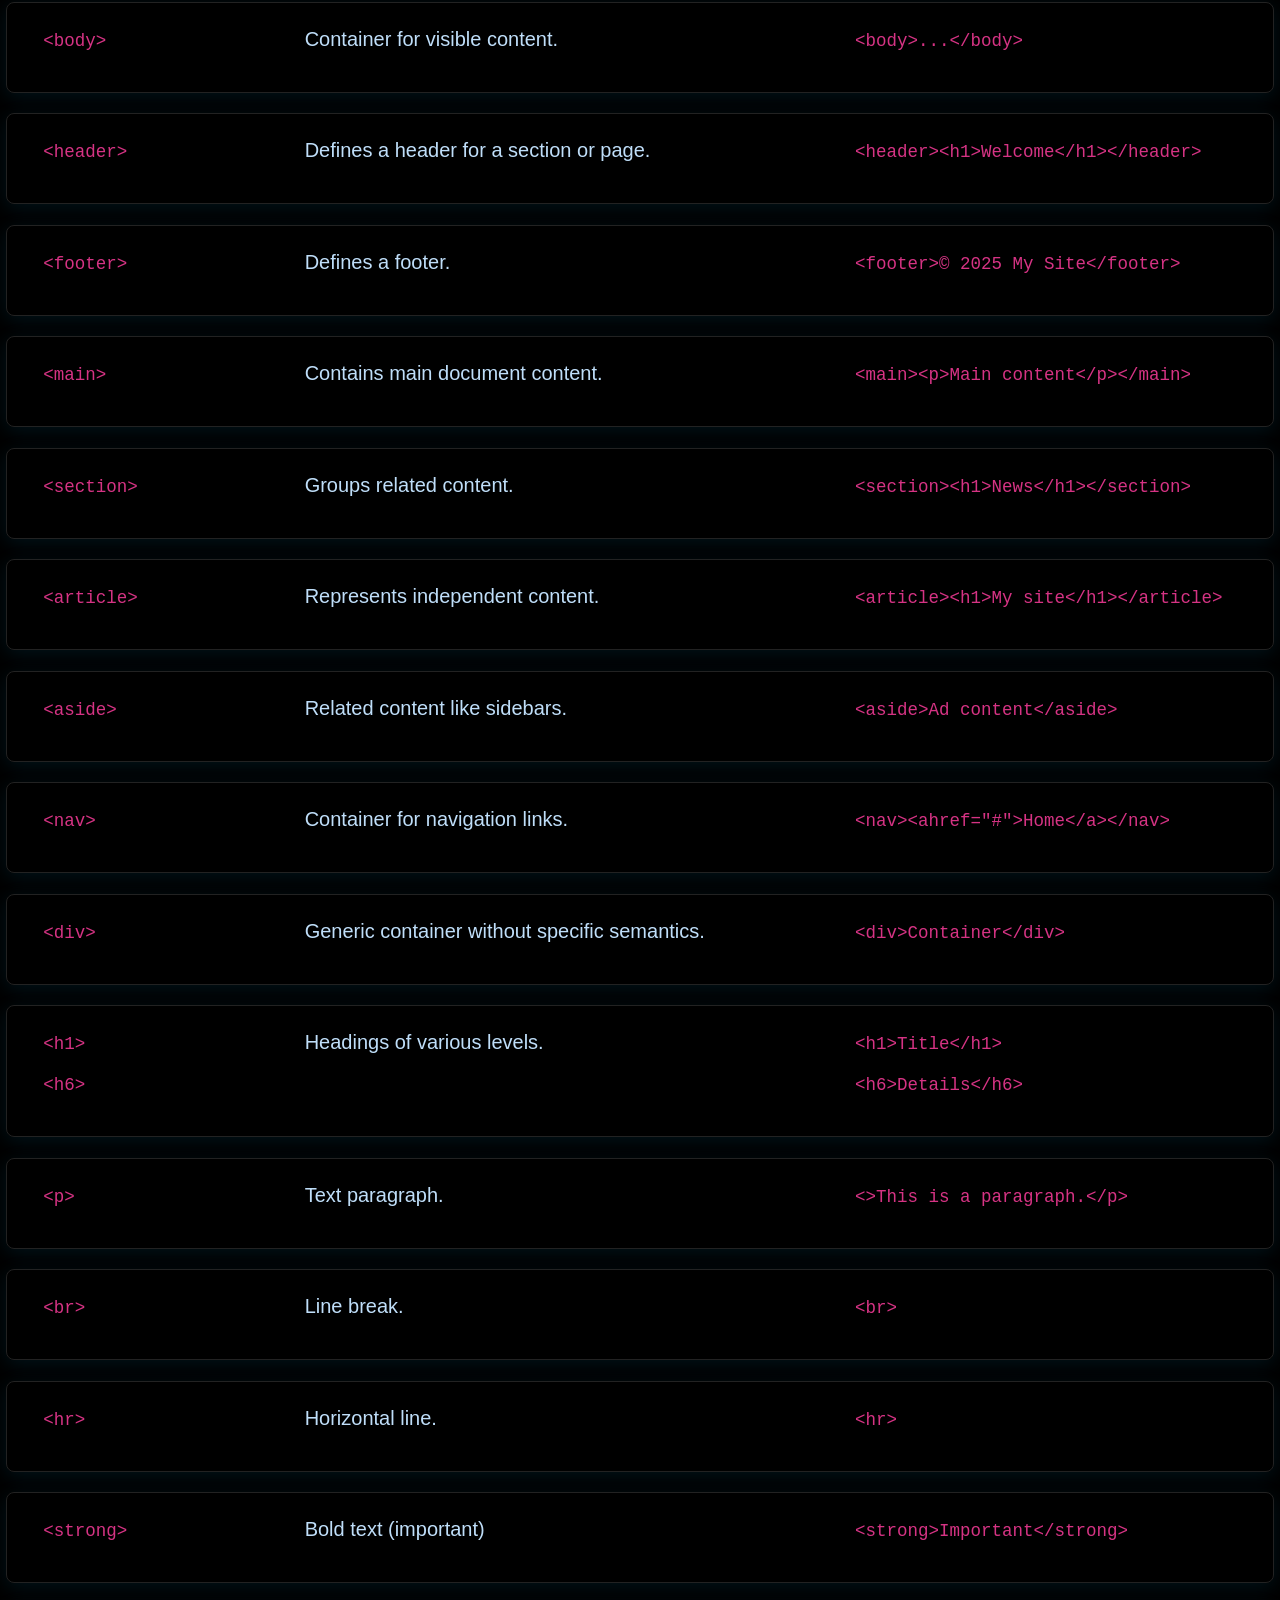
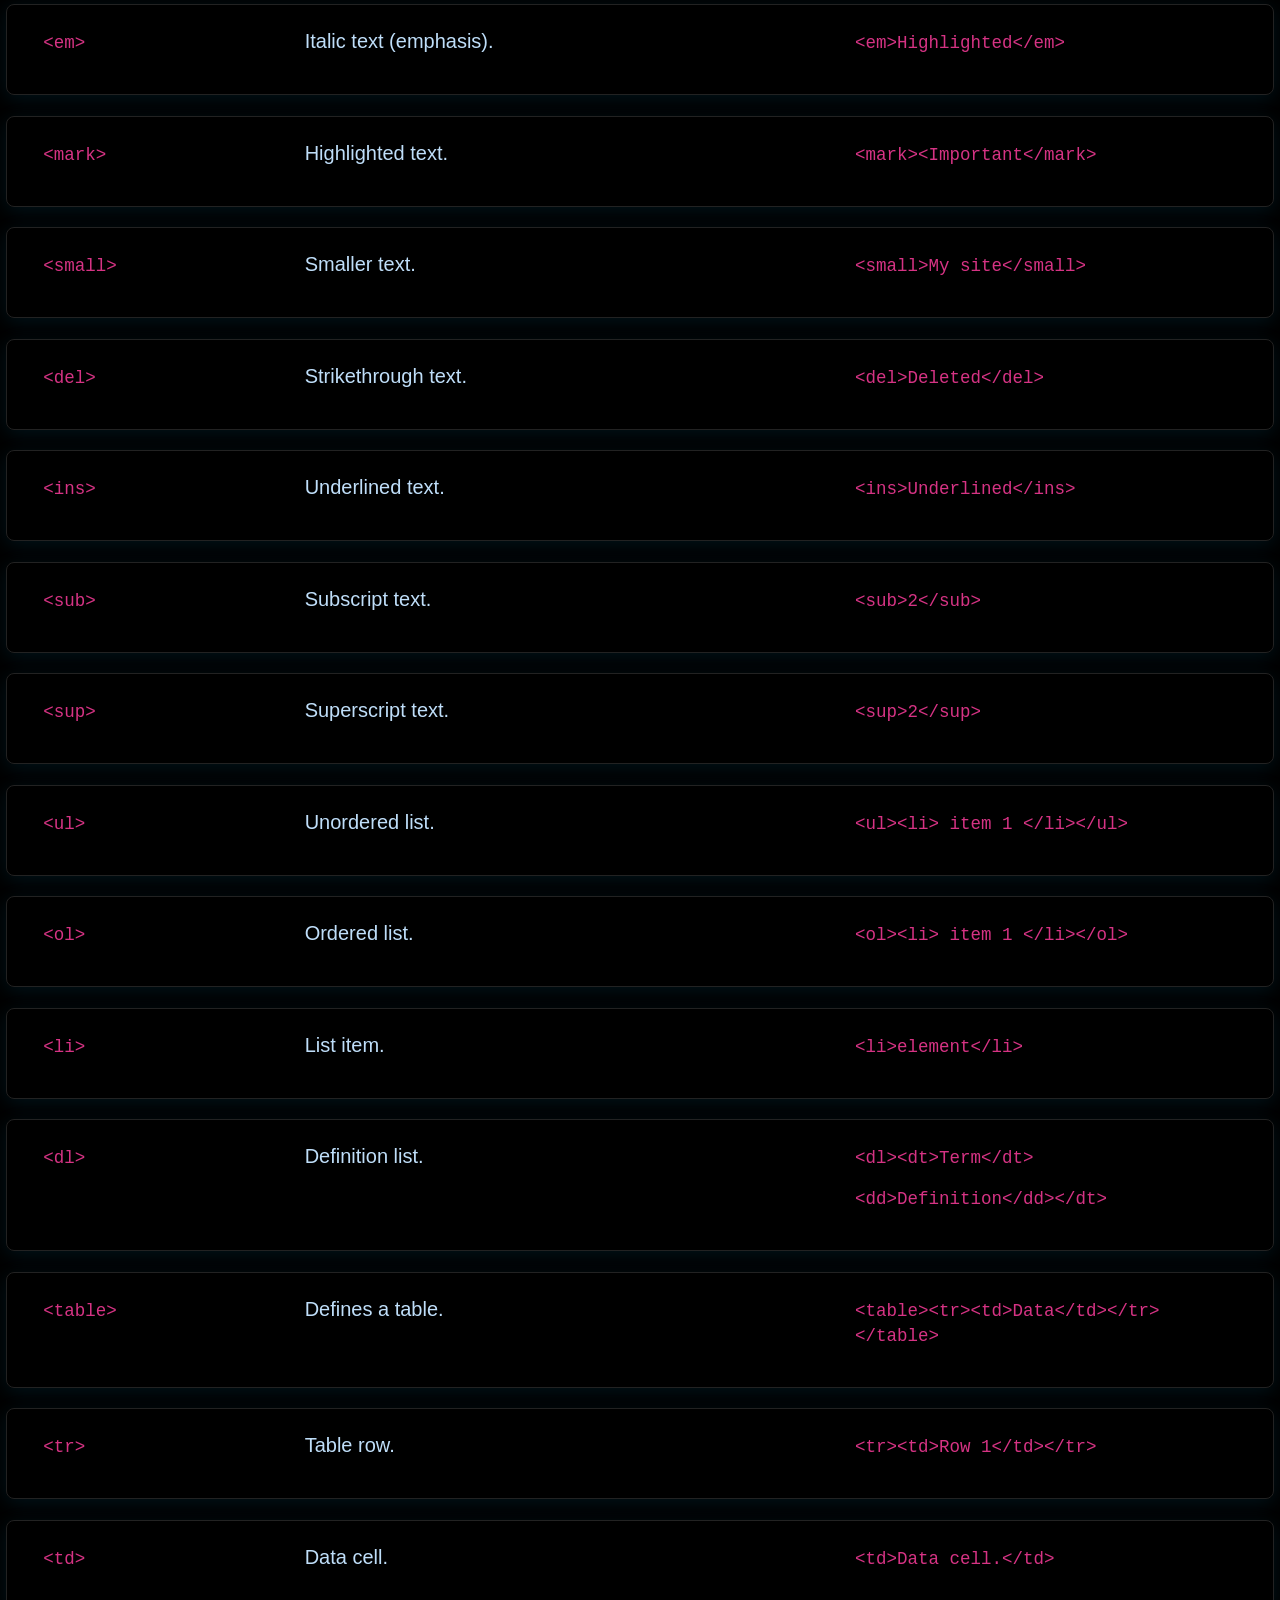
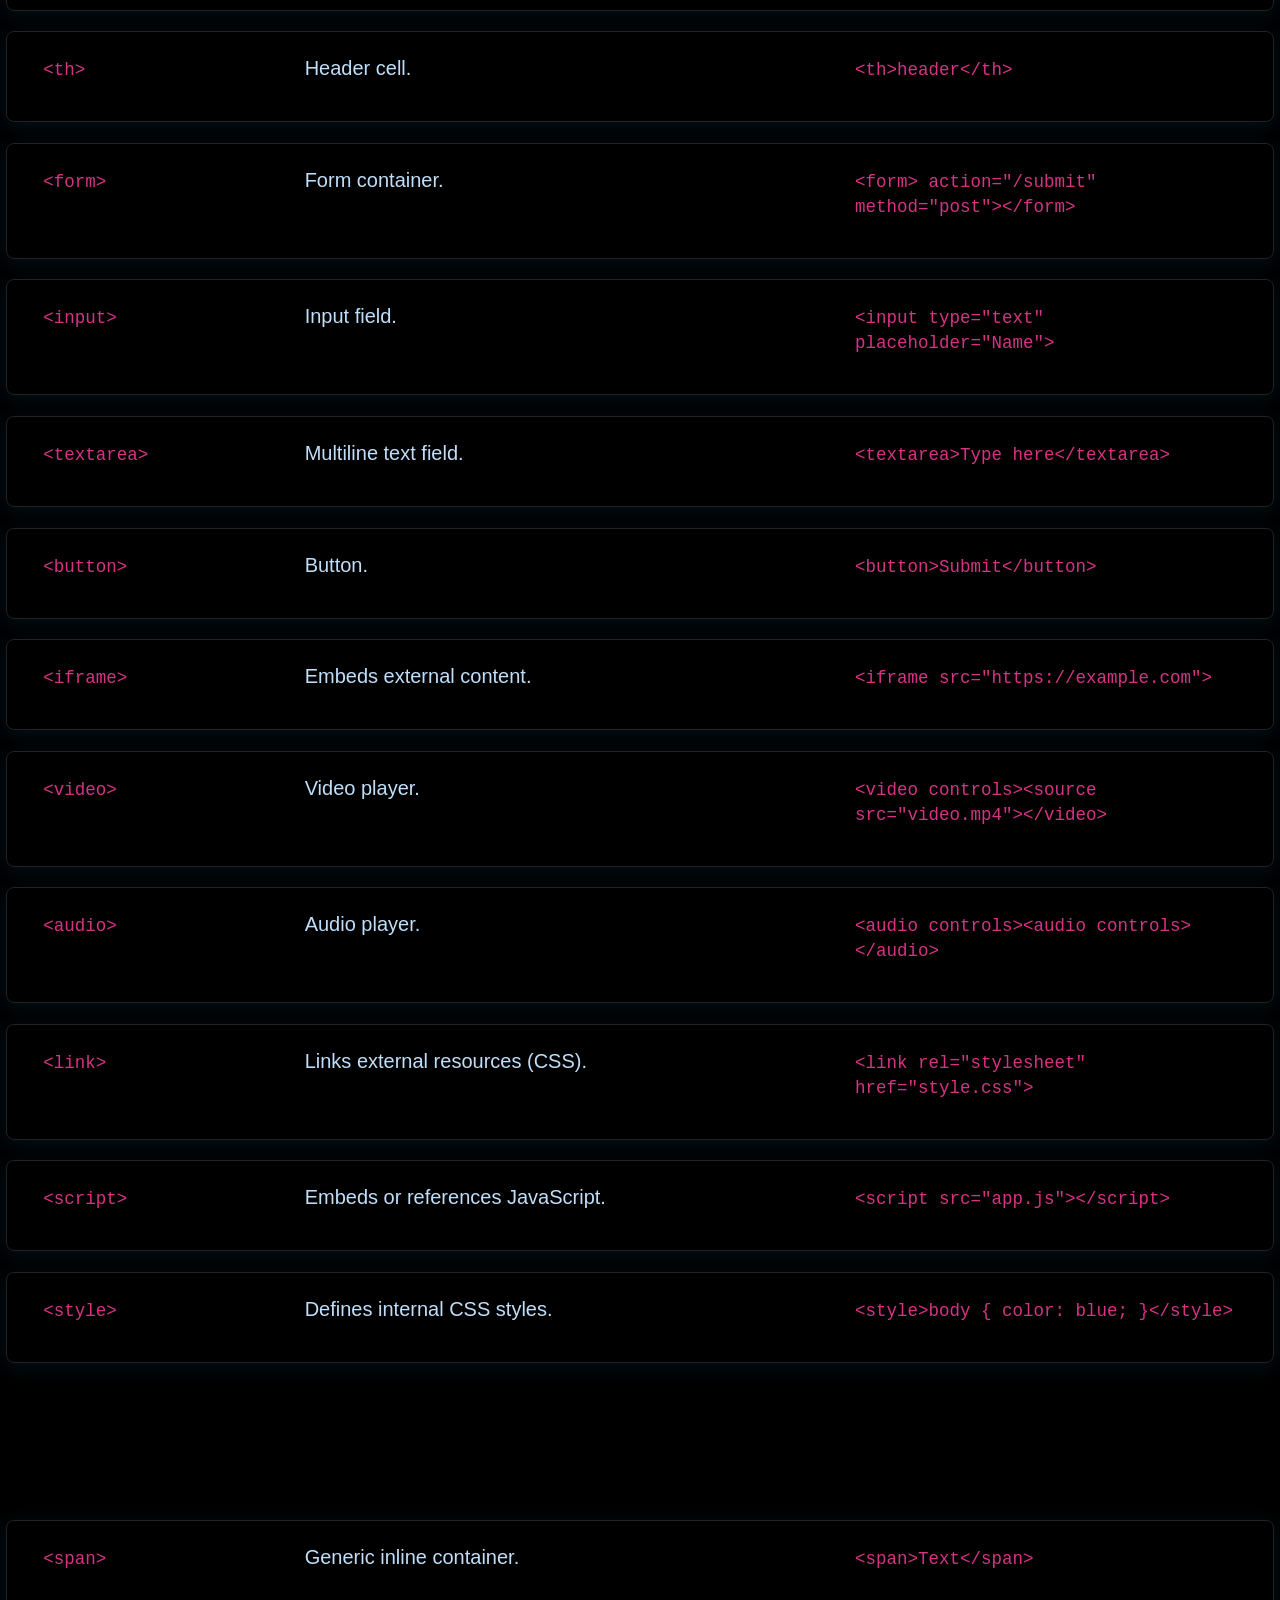
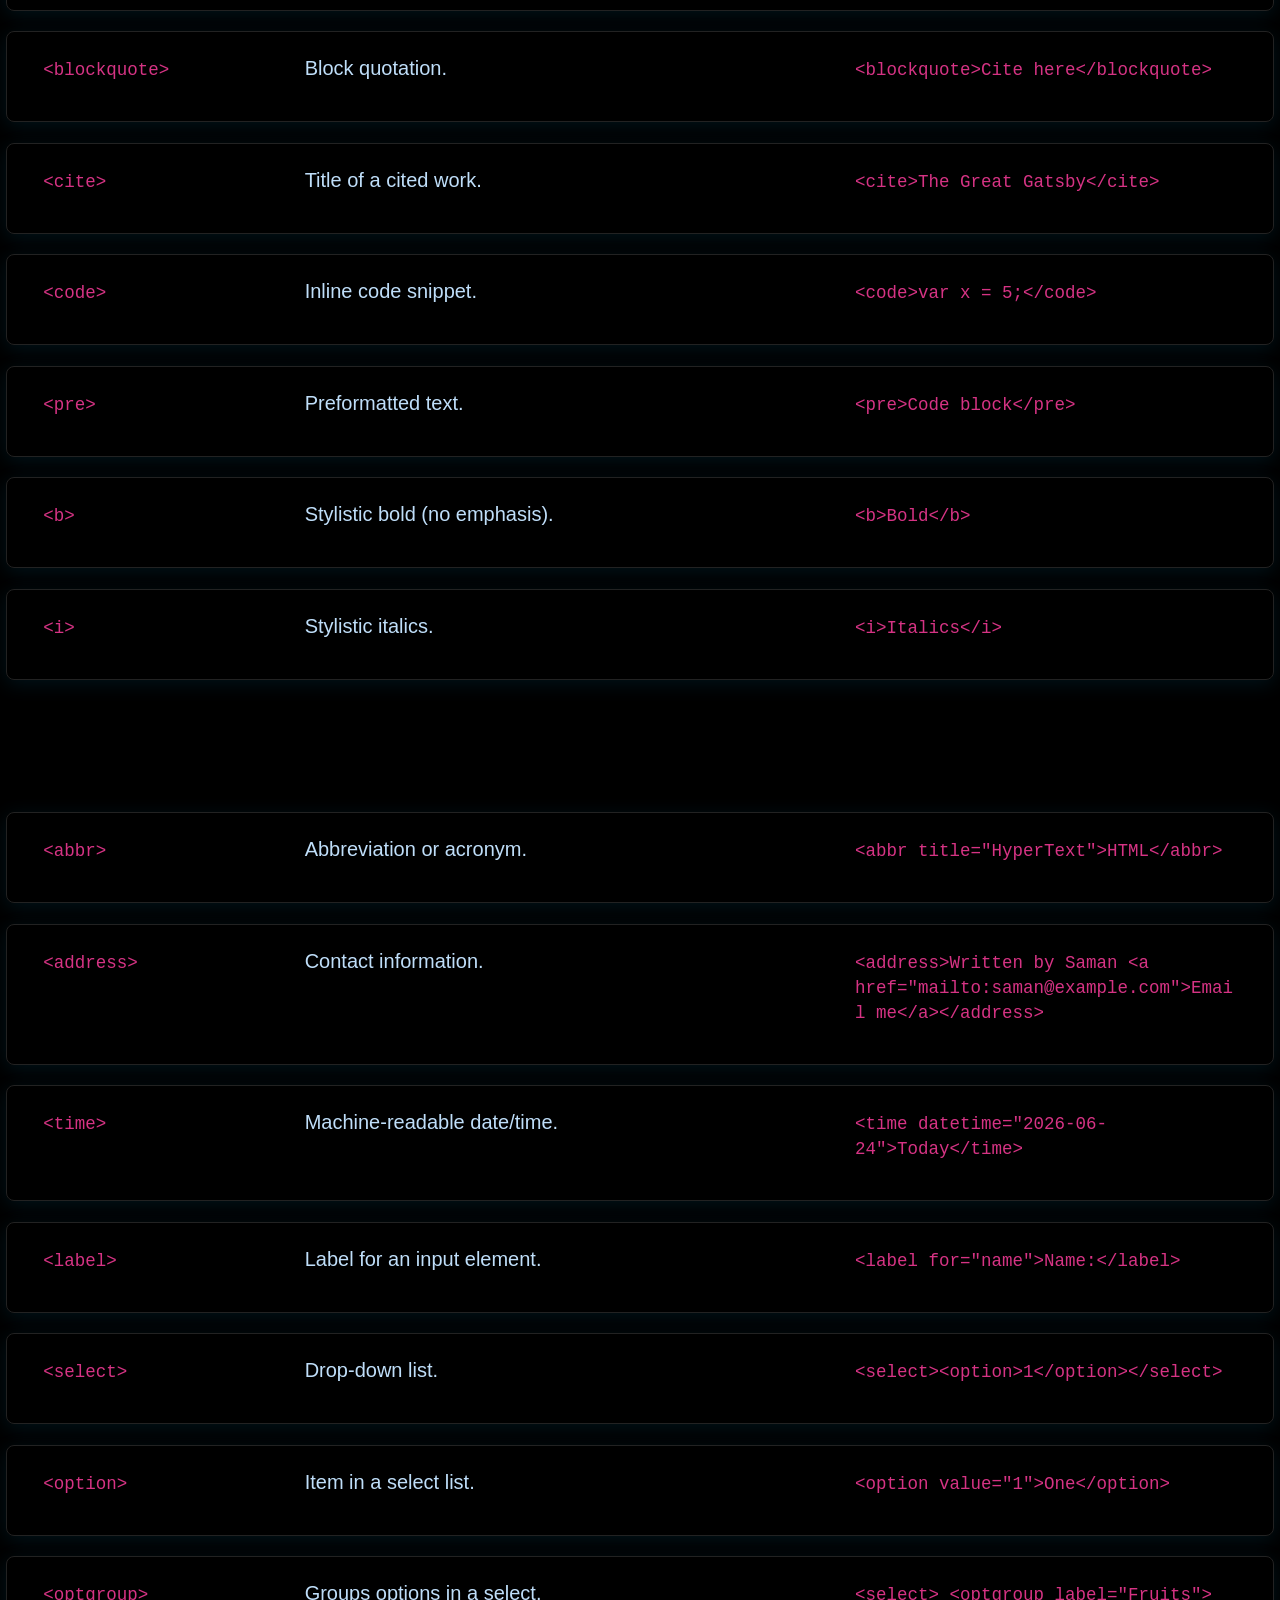
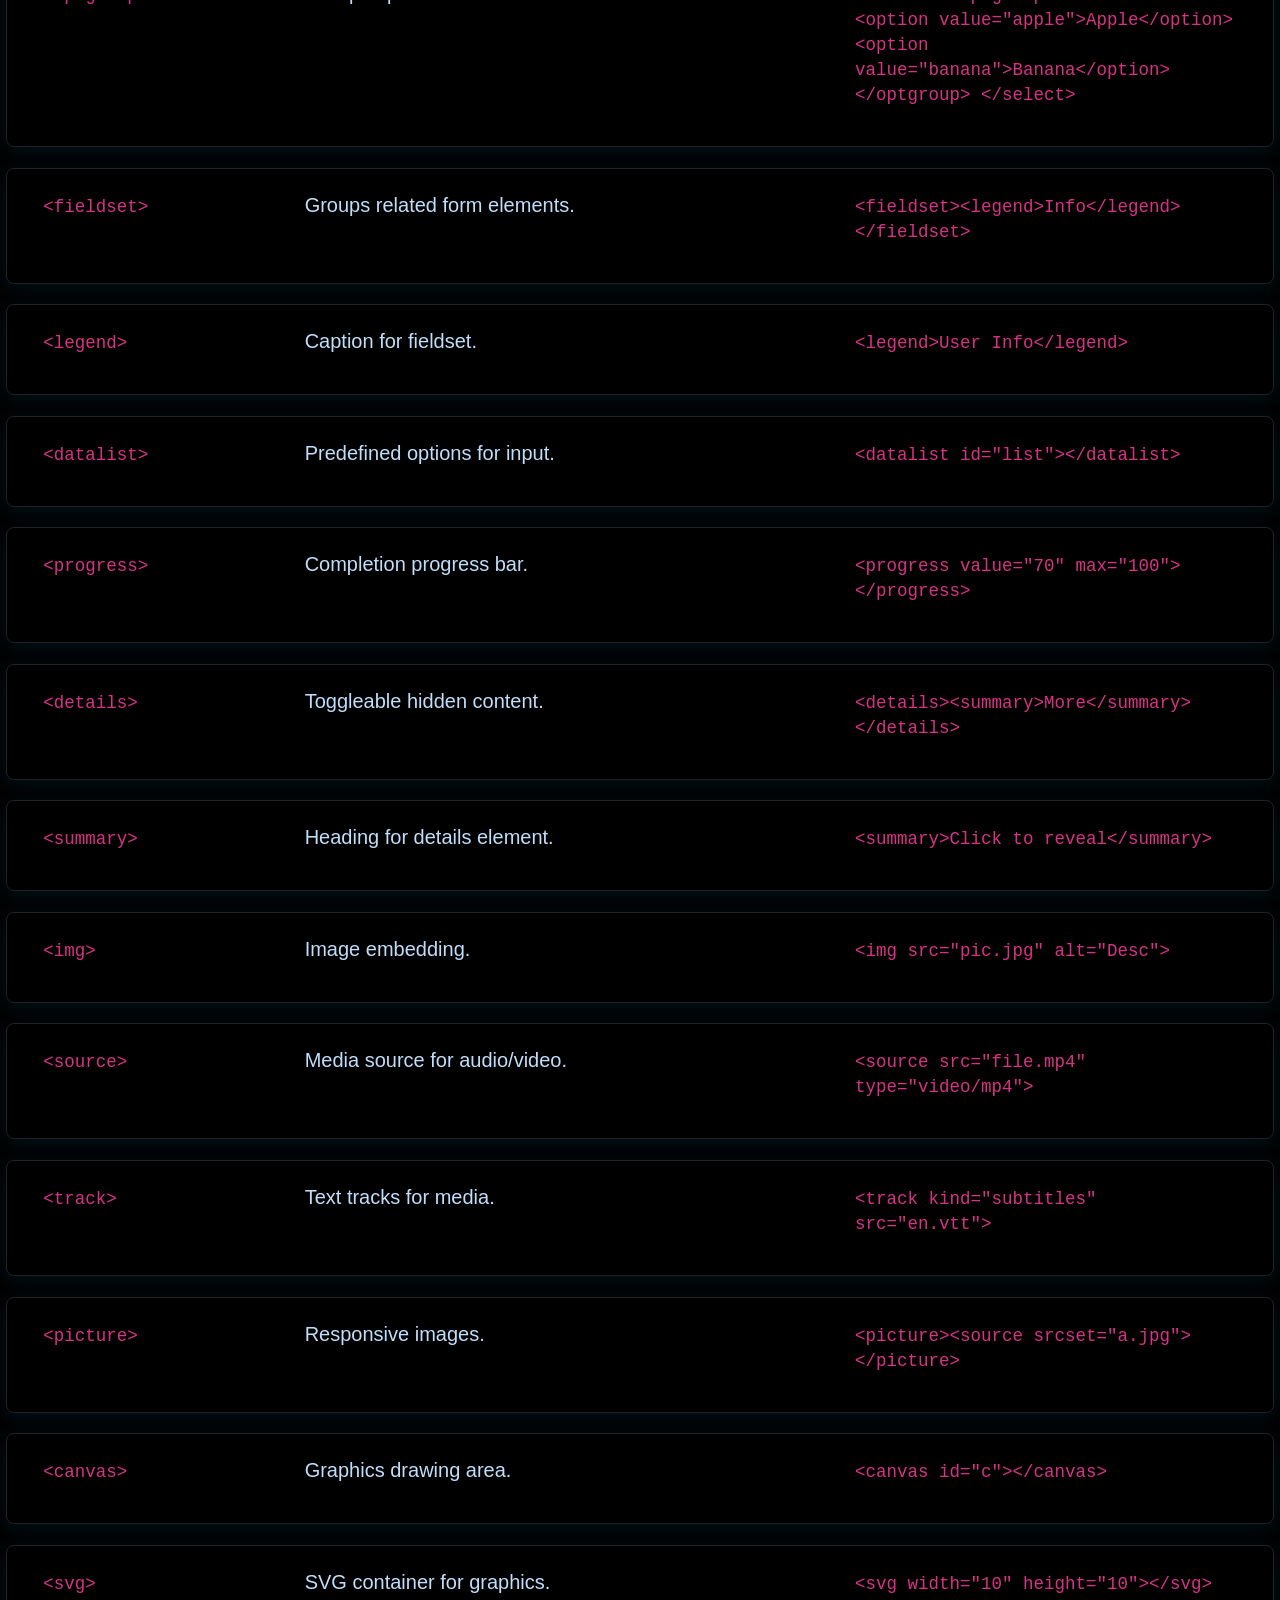
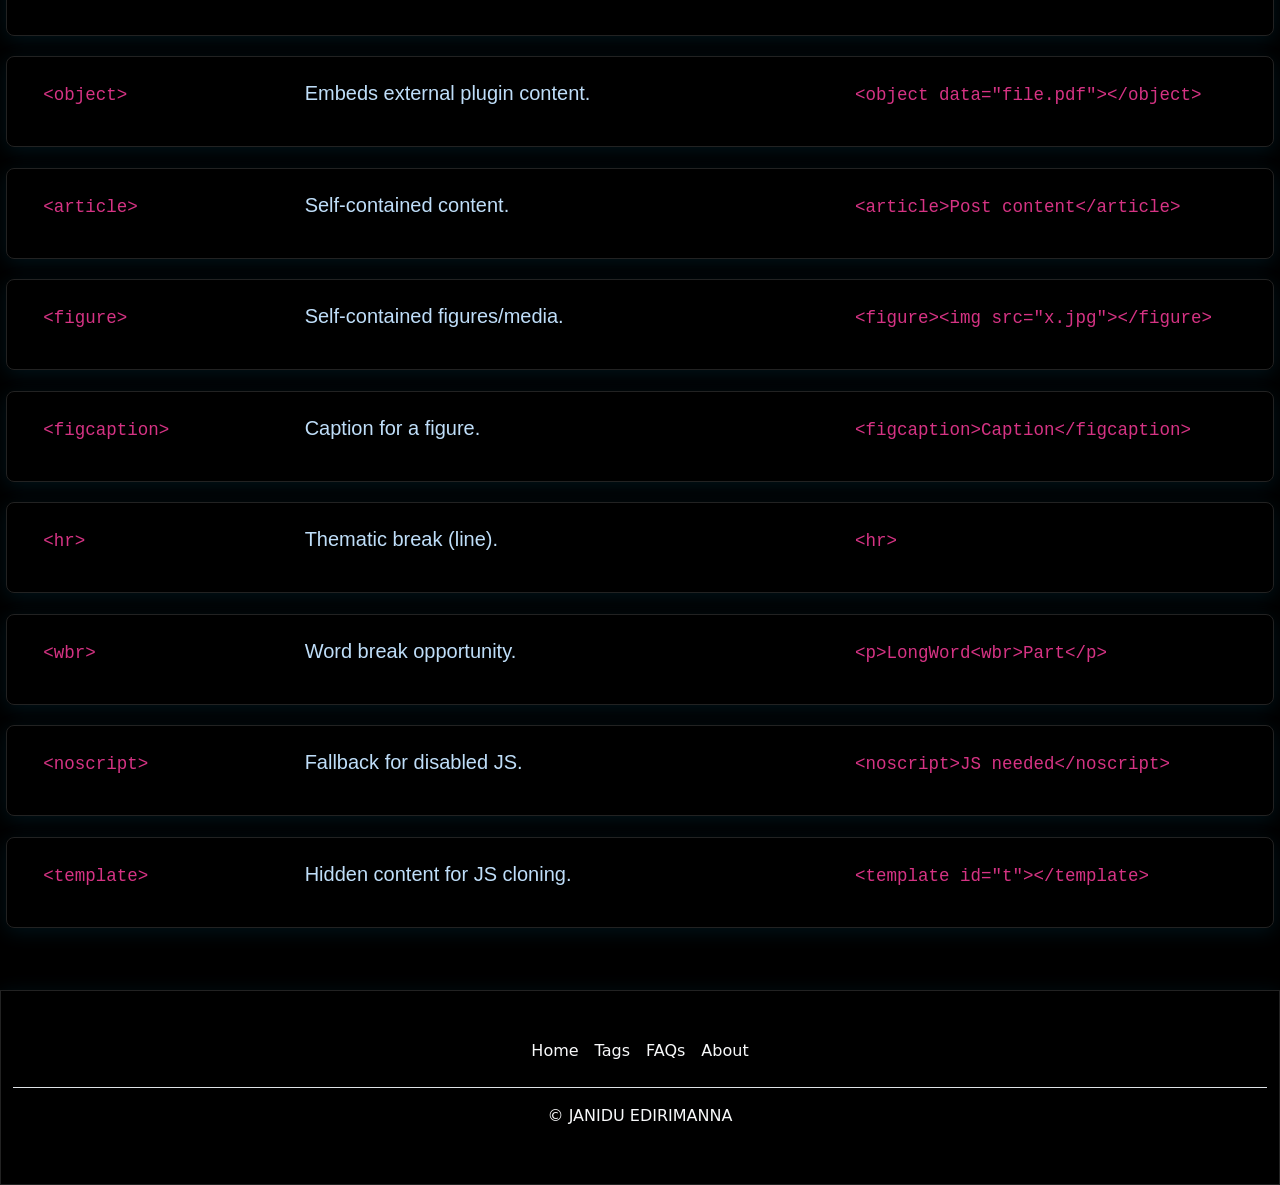
==== commit f972ec63: "FOOTER" ====
--- a/tags.html
+++ b/tags.html
@@ -12,7 +12,7 @@
 
     <nav class="navbar navbar-expand-lg navbar-dark my-custom-nav fixed-top">
     <div class="container-fluid">
-        <a class="navbar-brand" href="#">Navbar</a>
+        <a class="navbar-brand" href="#">INTERNET</a>
         <button class="navbar-toggler" type="button" data-bs-toggle="collapse" data-bs-target="#navbarNav" aria-controls="navbarNav" aria-expanded="false" aria-label="Toggle navigation">
         <span class="navbar-toggler-icon"></span>
         </button>
@@ -1816,6 +1816,21 @@
 <br>
 
 
+<div class="container-fluid glow-card-col" style="background-color: black;">
+  <footer class="py-3 my-4">
+    <ul class="nav justify-content-center border-bottom pb-3 mb-3">
+      <li class="nav-item"><a href="index.html" class="nav-link px-2 text-light">Home</a></li>
+      <li class="nav-item"><a href="#" class="nav-link px-2 text-light">Tags</a></li>
+      <li class="nav-item"><a href="#" class="nav-link px-2 text-light">FAQs</a></li>
+      <li class="nav-item"><a href="#" class="nav-link px-2 text-light">About</a></li>
+    </ul>
+    <p class="text-center text-light">© JANIDU EDIRIMANNA</p>
+  </footer>
+</div>
+
+
+
+
 <script src="https://cdn.jsdelivr.net/npm/bootstrap@5.3.8/dist/js/bootstrap.bundle.min.js" integrity="sha384-FKyoEForCGlyvwx9Hj09JcYn3nv7wiPVlz7YYwJrWVcXK/BmnVDxM+D2scQbITxI" crossorigin="anonymous"></script>
 <script src="https://unpkg.com/aos@2.3.1/dist/aos.js"></script>
 <script>
